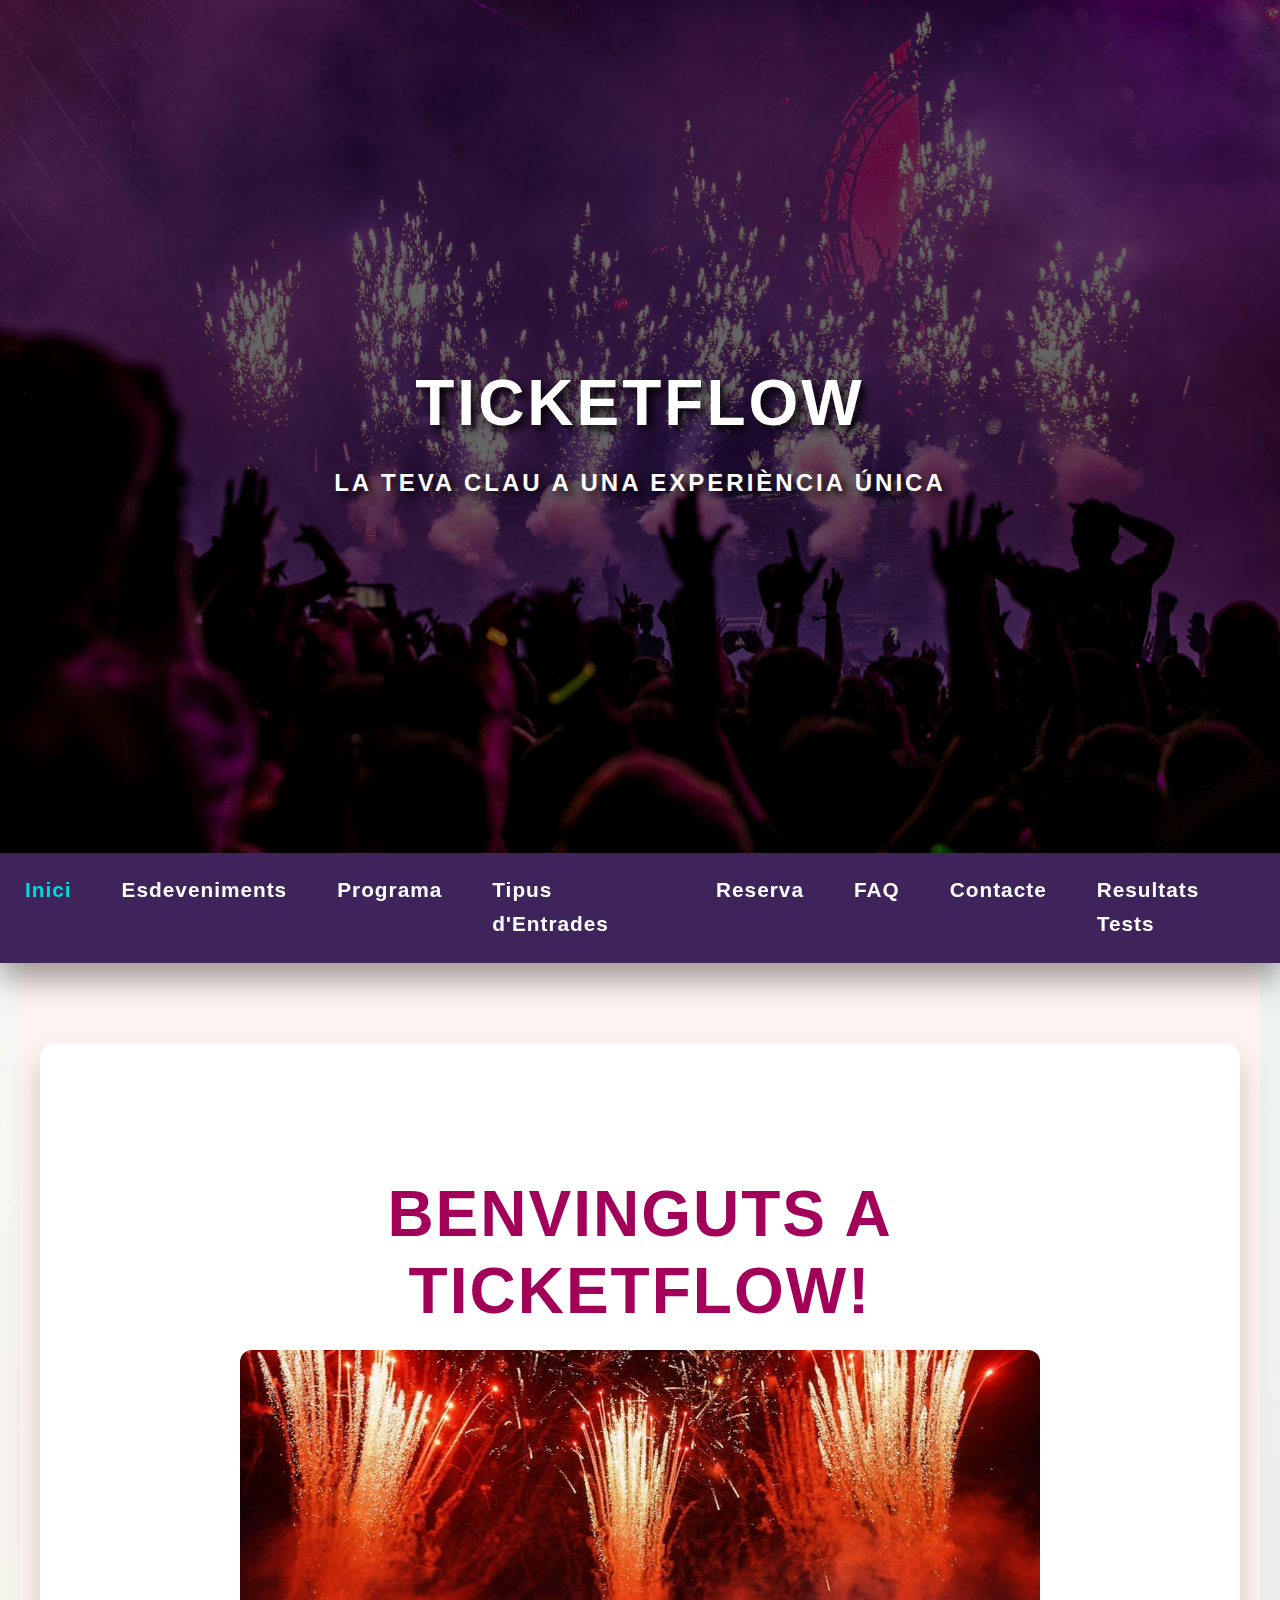
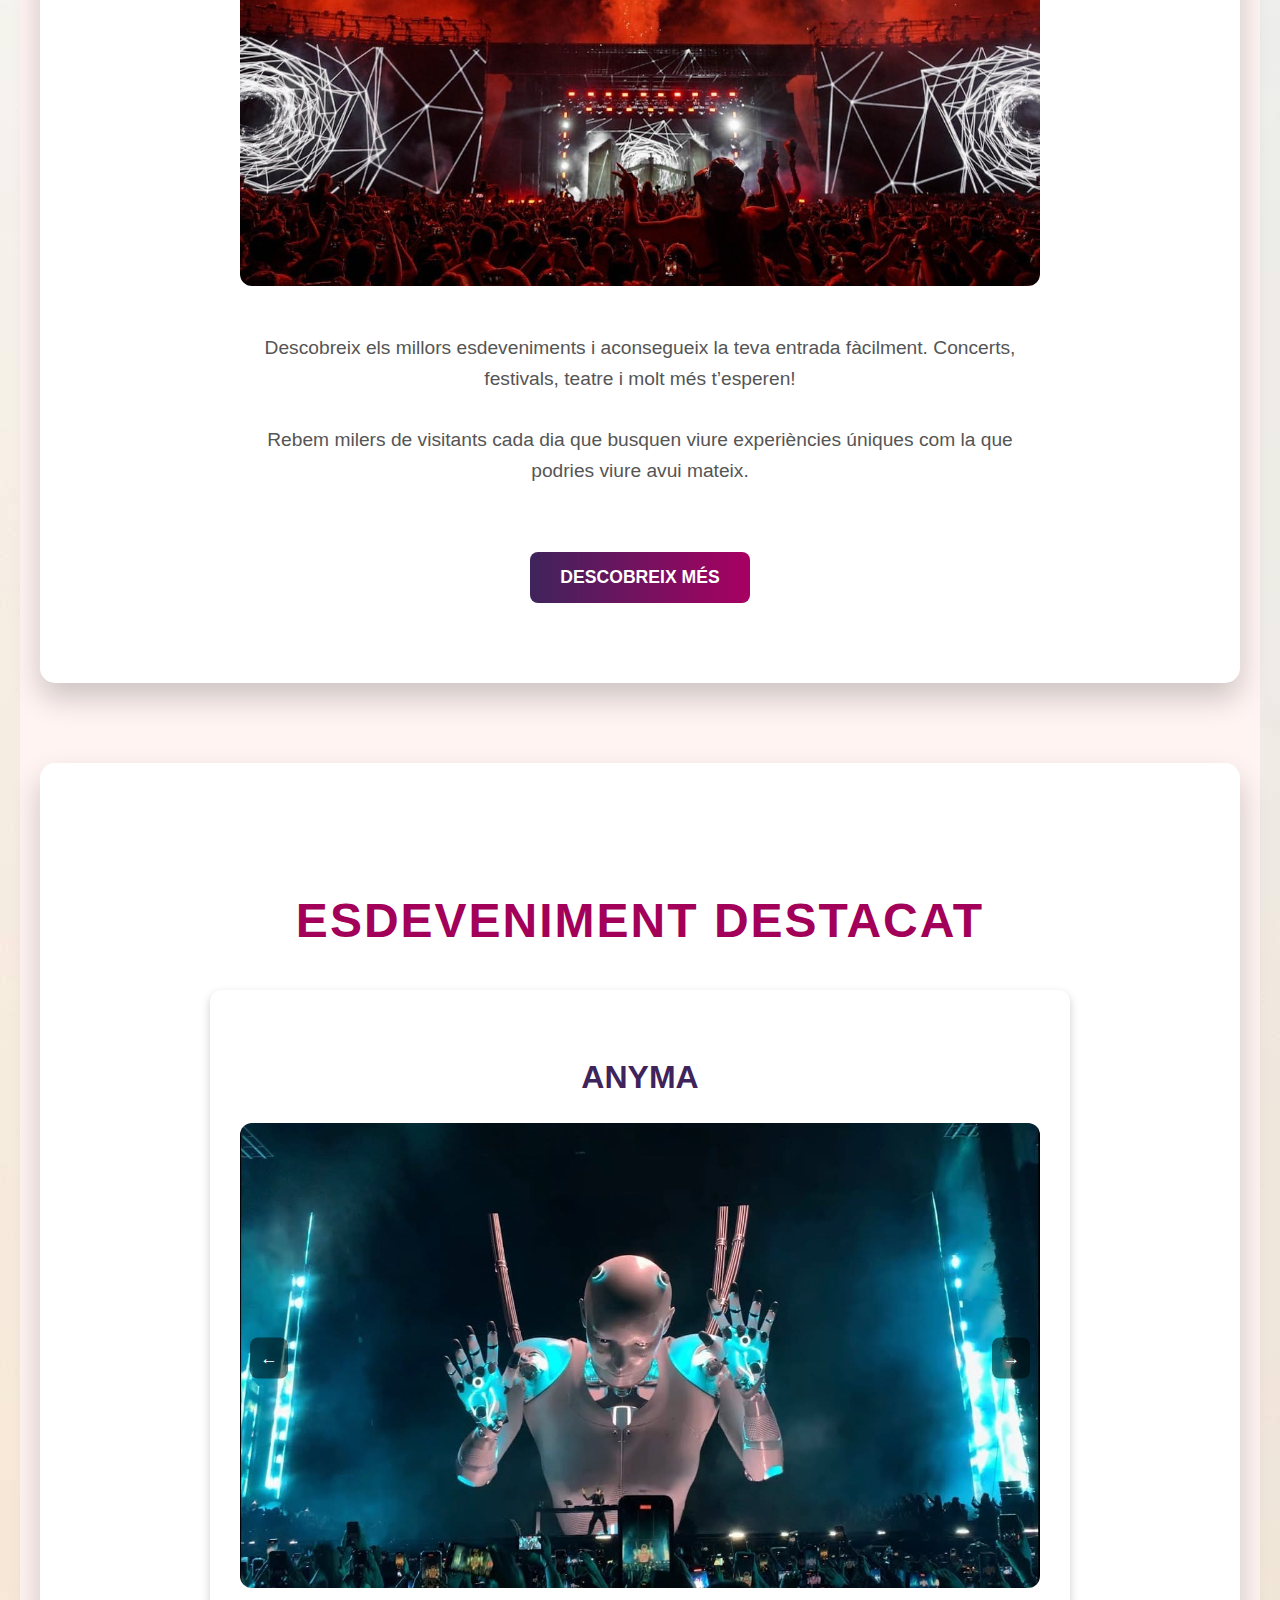
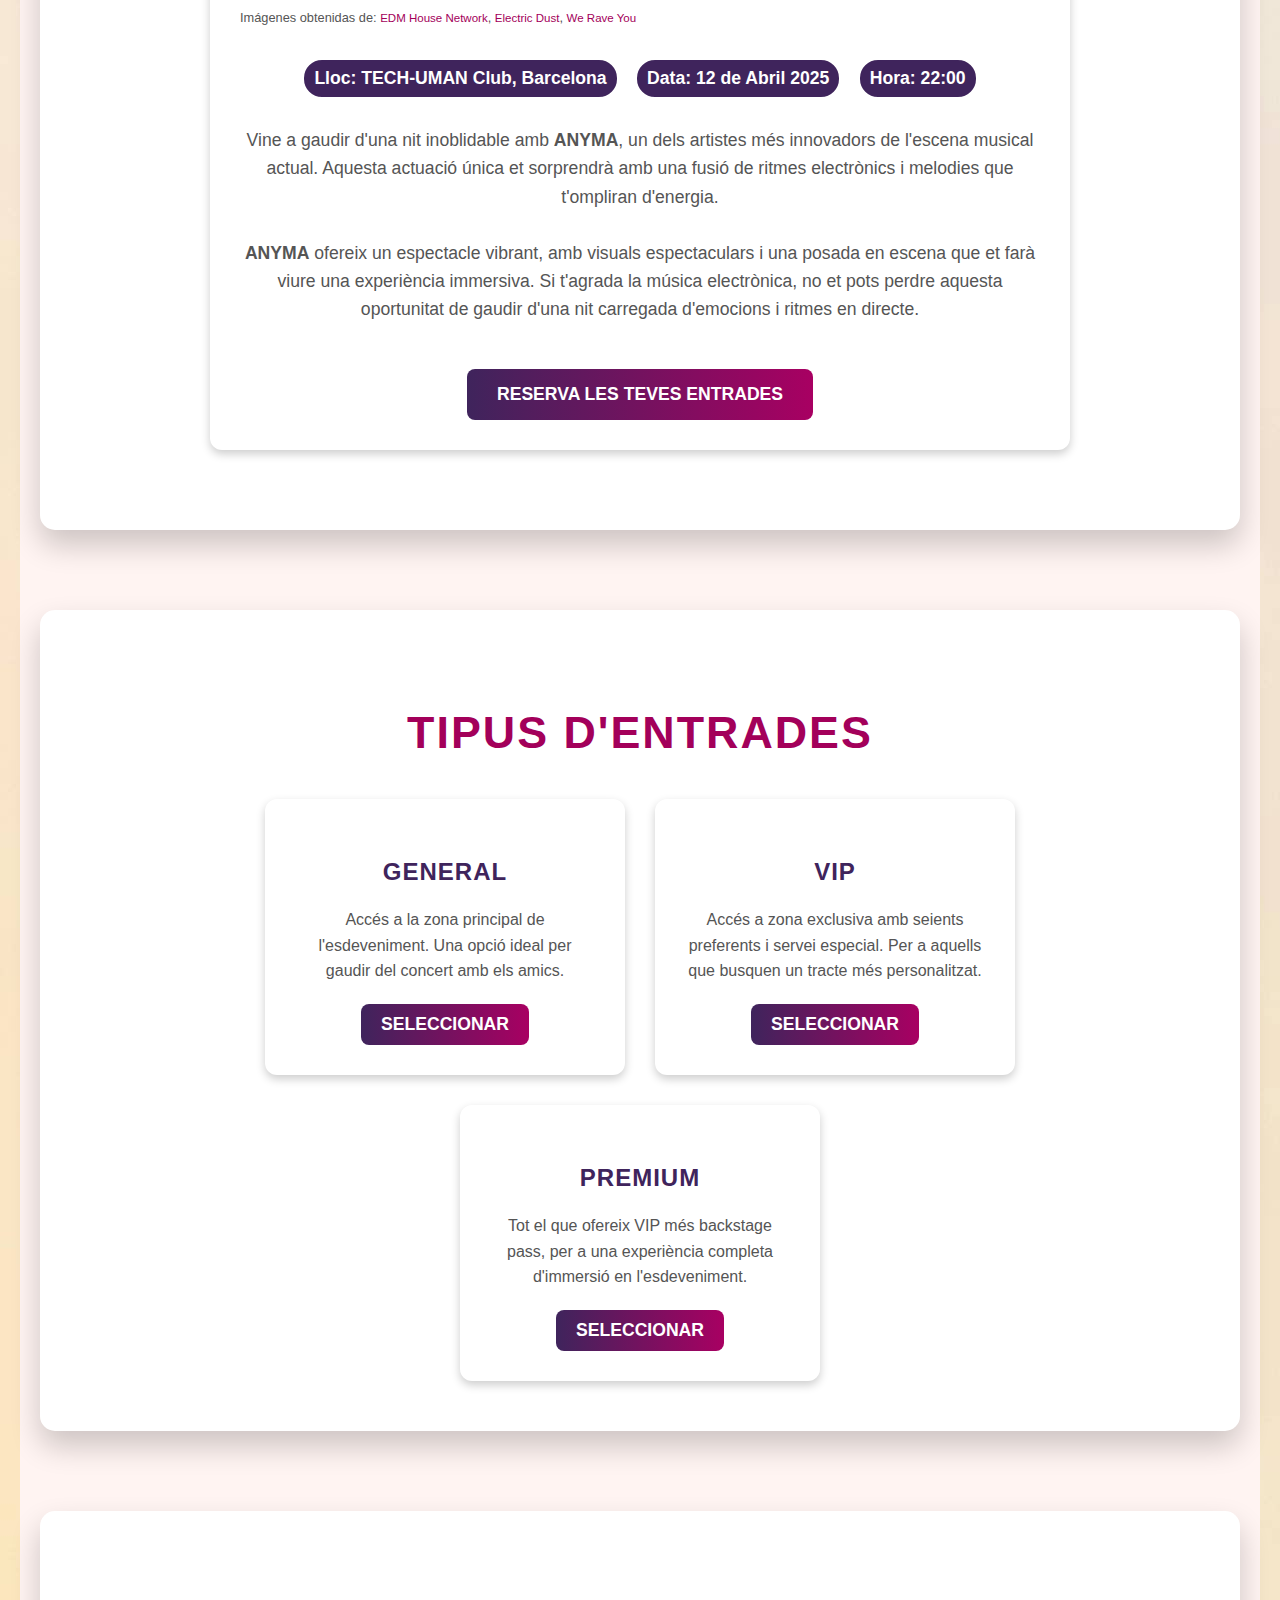
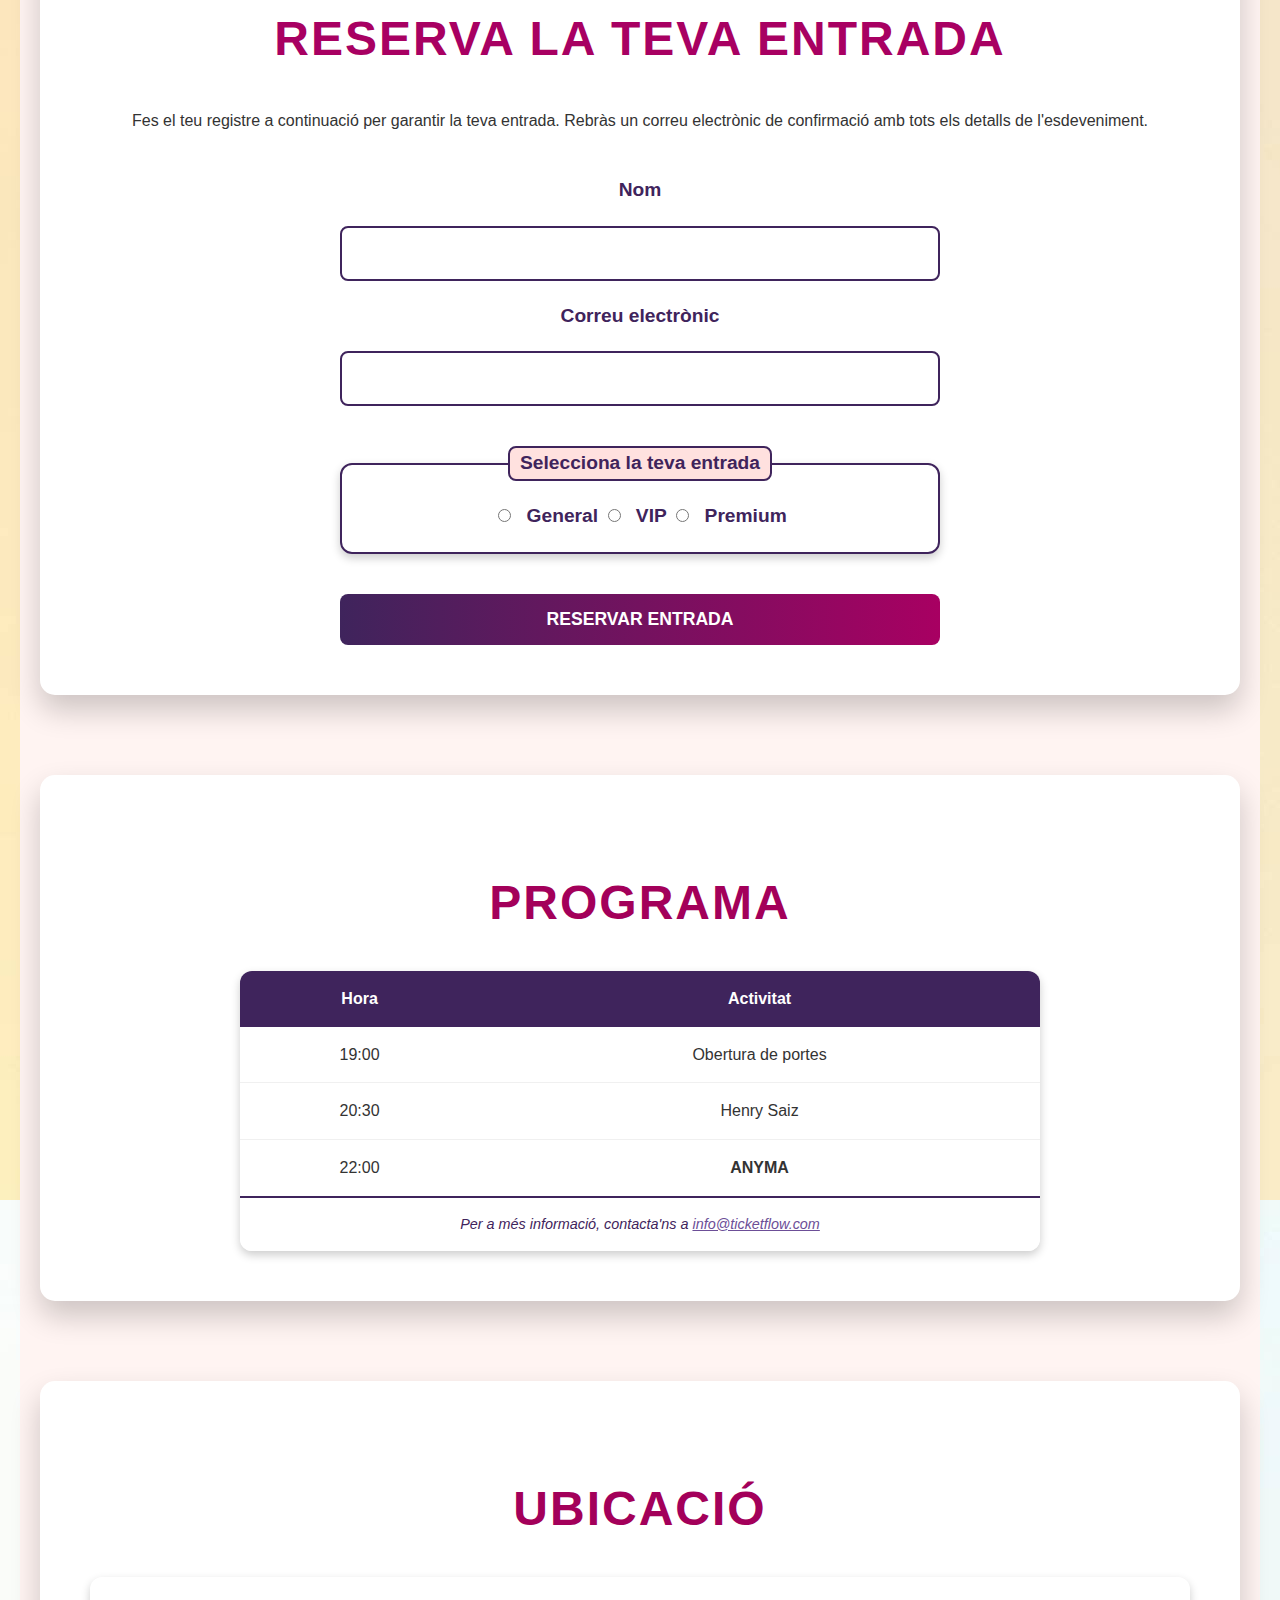
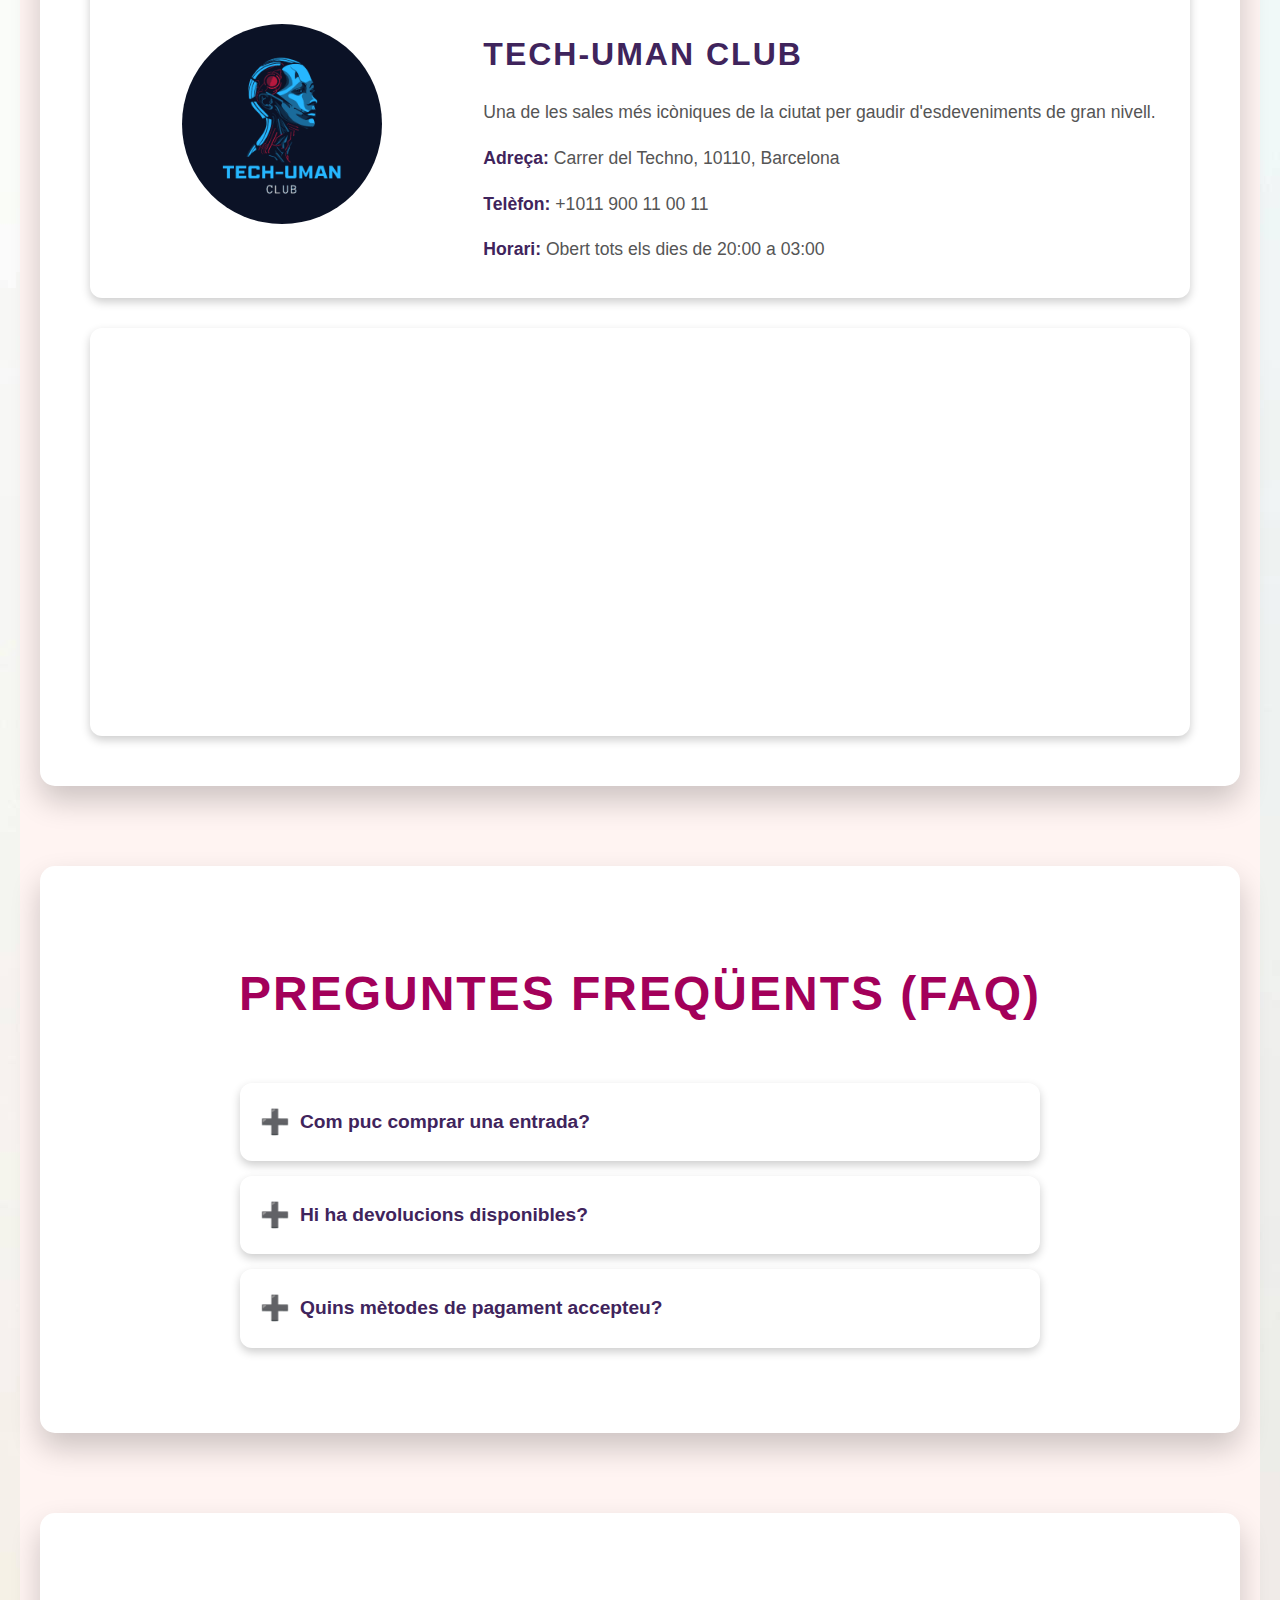
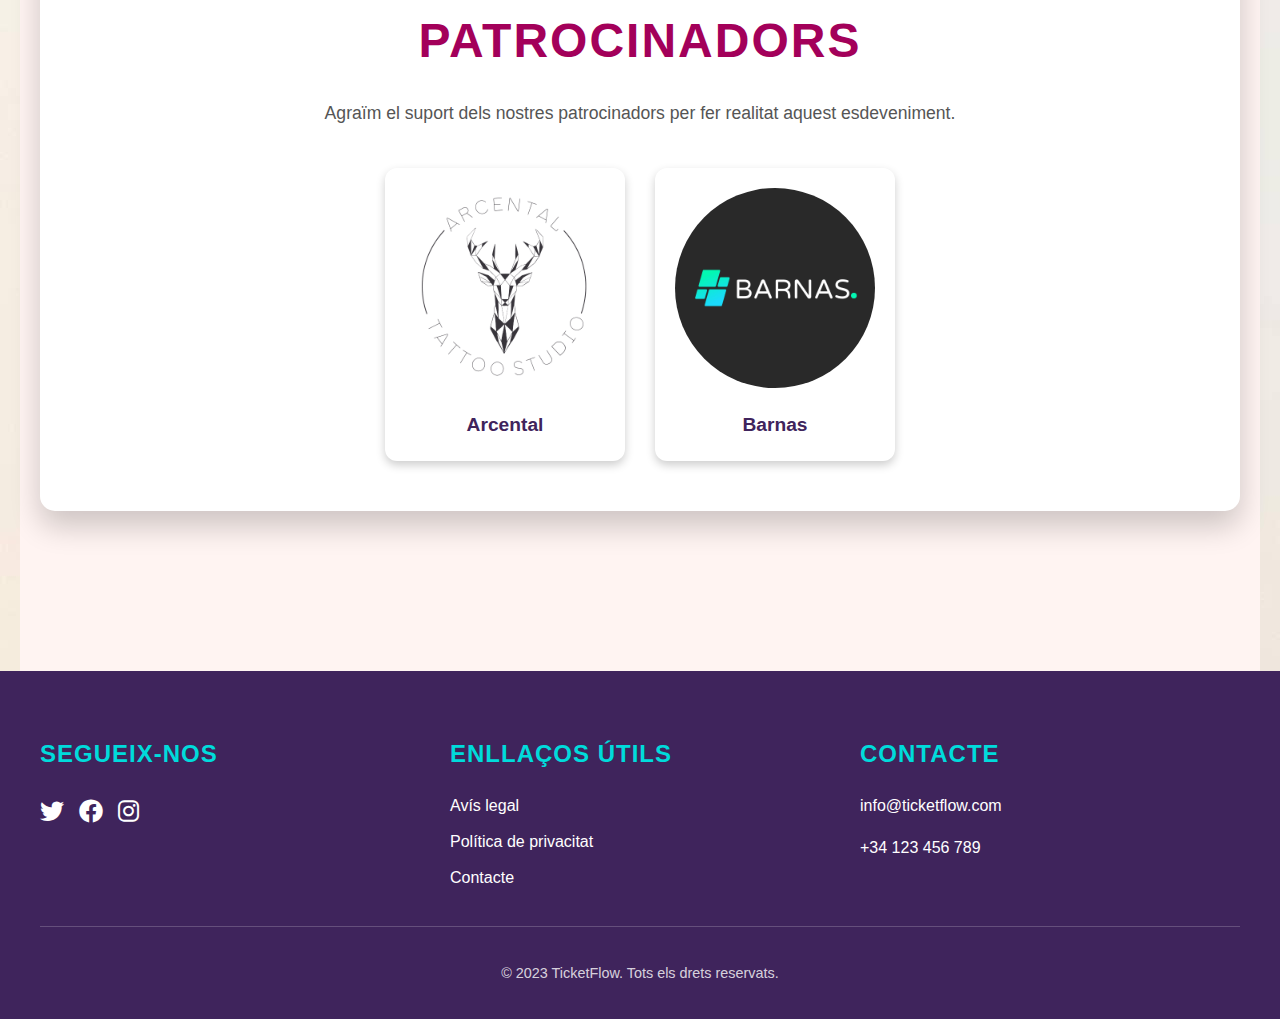
==== index.html @ 5e3903a2 "Add files via upload" ====
<!DOCTYPE html>
<html lang="ca">

<head>
    <meta charset="UTF-8">
    <meta name="viewport" content="width=device-width, initial-scale=1.0">
    <meta name="description"
        content="Compra les teves entrades per als millors esdeveniments de Barcelona. Concerts, festivals, teatre i més. Gaudeix d'una experiència única.">
    <meta name="author" content="Esdeveniments Únics">
    <meta name="robots" content="index, follow">
    <title>TicketFlow - Venda d'Entrades</title>
    <link rel="stylesheet" href="styles.css">
    <link rel="stylesheet" href="https://cdnjs.cloudflare.com/ajax/libs/font-awesome/6.0.0-beta3/css/all.min.css">
</head>

<body>
    <!-- Cabecera de la página -->
    <header role="banner">
        <div class="banner">
            <img class="banner-img" src="pexels-wendywei-1190298.jpg" alt="Banner de TicketFlow">
            <div class="banner-text">
                <h1>TicketFlow</h1>
                <p>La teva clau a una experiència única</p>
            </div>
        </div>
    </header>

    <!-- Menú de navegación -->
    <nav role="navigation">
        <ul>
            
            <li><a href="index.html" aria-current="page" tabindex="1">Inici</a></li>
            <li><a href="eventos.html" tabindex="2">Esdeveniments</a></li>
            <li><a href="#programa" tabindex="3">Programa</a></li>
            <li><a href="#entrades" tabindex="4">Tipus d'Entrades</a></li>
            <li><a href="#inscripcio" tabindex="5">Reserva</a></li>
            <li><a href="#faq" tabindex="6">FAQ</a></li>
            <li><a href="#footer" tabindex="7">Contacte</a></li>
            <li><a href="resultados.html" tabindex="8">Resultats Tests</a></li>
        </ul>
    </nav>

    <!-- Contenido principal -->
    <main role="main">

        <!-- Sección Inicio -->
        <section id="inici" aria-labelledby="inici-heading">
            <div class="inici-container">
                <h2 id="inici-heading">Benvinguts a TicketFlow!</h2>
                <img src="Foto_1.jpeg" alt="Logo TicketFlow" class="logo-inici">
                <p class="inici-descripcio">Descobreix els millors esdeveniments i aconsegueix la teva
                    entrada
                    fàcilment. Concerts, festivals, teatre i molt més t’esperen!<br><br>
                    Rebem milers de visitants cada dia que busquen viure experiències úniques
                    com la que podries viure avui mateix.</p><br>
                <button href="#eventos" class="btn-submit" tabindex="8">Descobreix més</button>
            </div>
        </section>

        <!-- Evento destacado -->
        <section id="eventos" aria-labelledby="eventos-heading">
            <h2 id="eventos-heading">Esdeveniment Destacat</h2>
            <article class="evento-card" role="article">
                <h3>ANYMA</h3>
                <div class="carousel" role="group" aria-label="Carrusel d'imatges">
                    <img src="anyma.jpg" alt="ANYMA en concert" class="img-principal">
                    <img src="STILL_16X9-scaled.jpg" alt="ANYMA en concert 2" class="img-secundaria">
                    <img src="Tale-Of-Us-Afterlife-at-Hi-Ibiza-04.jpg" alt="ANYMA en concert 3" class="img-secundaria">

                    <!-- Botones para el carrusel -->
                    <button class="carousel-button prev" tabindex="9" aria-label="Imatge anterior">←</button>
                    <button class="carousel-button next" tabindex="10" aria-label="Imatge següent">→</button>
                </div>

                <!-- Créditos de las imágenes -->
                <div class="imagen-creditos">
                    <p>Imágenes obtenidas de:
                        <a href="https://edmhousenetwork.com/afterlife-and-anyma-present-the-end-of-genesys-live-at-sphere-las-vegas-first-edm-act-at-sphere/"
                            target="_blank" rel="noopener noreferrer" tabindex="11">EDM House Network</a>,
                        <a href="https://www.electricdust.net/fue-anunciado-el-lineup-completo-de-anyma-the-end-of-genesys/"
                            target="_blank" rel="noopener noreferrer" tabindex="12">Electric Dust</a>,
                        <a href="https://weraveyou.com/2024/03/afterlife-miami-music-week-lineup/" target="_blank"
                            rel="noopener noreferrer" tabindex="13">We Rave You</a>
                    </p>
                </div>

                <!-- Información del evento -->
                <div class="etiquetes">
                    <p><span>Lloc:</span> TECH-UMAN Club, Barcelona</p>
                    <p><span>Data:</span> 12 de Abril 2025</p>
                    <p><span>Hora:</span> 22:00</p>
                </div>
                <p class="descripcion">Vine a gaudir d'una nit inoblidable amb <b>ANYMA</b>, un dels
                    artistes més
                    innovadors de l'escena musical actual. Aquesta actuació única et sorprendrà amb una fusió de ritmes
                    electrònics i
                    melodies que t'ompliran d'energia.
                    <br><br>
                    <b>ANYMA</b> ofereix un espectacle vibrant, amb visuals espectaculars i una posada en escena que et
                    farà viure una
                    experiència immersiva. Si t'agrada la música electrònica, no et pots perdre aquesta oportunitat de
                    gaudir d'una
                    nit carregada d'emocions i ritmes en directe.
                </p>
                <br>
                <button type="submit" class="btn-submit" tabindex="14">Reserva les teves entrades</button>
            </article>
        </section>

        <!-- Tipos de entradas -->
        <section id="entrades" aria-labelledby="entrades-heading">
            <h2 id="entrades-heading">Tipus d'Entrades</h2>
            <div class="entrades-container">
                <div class="entrada-card" role="region" aria-labelledby="entrada-general">
                    <h3 id="entrada-general">General</h3>
                    <p>Accés a la zona principal de l'esdeveniment. Una opció ideal per gaudir del concert
                        amb els
                        amics.</p>
                    <button class="btn-submit" tabindex="15">Seleccionar</button>
                </div>
                <div class="entrada-card" role="region" aria-labelledby="entrada-vip">
                    <h3 id="entrada-vip">VIP</h3>
                    <p>Accés a zona exclusiva amb seients preferents i servei especial. Per a aquells que
                        busquen un
                        tracte més personalitzat.</p>
                    <button class="btn-submit" tabindex="16">Seleccionar</button>
                </div>
                <div class="entrada-card" role="region" aria-labelledby="entrada-premium">
                    <h3 id="entrada-premium">Premium</h3>
                    <p>Tot el que ofereix VIP més backstage pass, per a una experiència completa
                        d'immersió en
                        l'esdeveniment.</p>
                    <button class="btn-submit" tabindex="17">Seleccionar</button>
                </div>
            </div>
        </section>

        <!-- Formulario de inscripción -->
        <section id="inscripcio" aria-labelledby="inscripcio-heading">
            <h2 id="inscripcio-heading">Reserva la teva entrada</h2>
            <p>Fes el teu registre a continuació per garantir la teva entrada. Rebràs un correu electrònic
                de
                confirmació amb tots els detalls de l'esdeveniment.</p><br>
            <form action="#" method="post" role="form">
                <label for="nom">Nom</label>
                <input type="text" id="nom" name="nom" required tabindex="18" aria-required="true">

                <label for="email">Correu electrònic</label>
                <input type="email" id="email" name="email" required tabindex="19" aria-required="true">

                <fieldset>
                    <legend>Selecciona la teva entrada</legend>
                    <label><input type="radio" name="entrada" value="general" tabindex="20">
                        General</label>
                    <label><input type="radio" name="entrada" value="vip" tabindex="21"> VIP</label>
                    <label><input type="radio" name="entrada" value="premium" tabindex="22">
                        Premium</label>
                </fieldset>

                <button type="submit" class="btn-submit" tabindex="23">Reservar Entrada</button>
            </form>
        </section>

        <!-- Programa del evento -->
        <section id="programa" aria-labelledby="programa-heading">
            <h2 id="programa-heading">Programa</h2>
            <table role="table">
                <thead>
                    <tr>
                        <th>Hora</th>
                        <th>Activitat</th>
                    </tr>
                </thead>
                <tbody>
                    <tr>
                        <td>19:00</td>
                        <td>Obertura de portes</td>
                    </tr>
                    <tr>
                        <td>20:30</td>
                        <td>Henry Saiz</td>
                    </tr>
                    <tr>
                        <td>22:00</td>
                        <td><b>ANYMA</b></td>
                    </tr>
                </tbody>
                <tfoot>
                    <tr>
                        <td colspan="2" style="text-align: center; font-style: italic;">
                            Per a més informació, contacta'ns a
                            <a href="mailto:info@ticketflow.com" style="color: #6c4e97; text-decoration: underline;"
                                tabindex="24">
                                info@ticketflow.com
                            </a>
                        </td>
                    </tr>
                </tfoot>
            </table>
        </section>

        <!-- Ubicación del evento -->
        <section id="ubicacio" aria-labelledby="ubicacio-heading">
            <h2 id="ubicacio-heading">Ubicació</h2>
            <div class="ubicacio-container">
                <div class="logo-container">
                    <img src="Logo_Tech-uman_Club.png" alt="Logo TECH-UMAN Club" class="logo-techuman">
                </div>
                <div class="info-container">
                    <h3 class="nombre-sitio">TECH-UMAN Club</h3>
                    <p>Una de les sales més icòniques de la ciutat per gaudir d'esdeveniments de gran
                        nivell.</p>
                    <p><strong>Adreça:</strong> Carrer del Techno, 10110, Barcelona
                    </p>
                    <p><strong>Telèfon:</strong> +1011 900 11 00 11</p>
                    <p><strong>Horari:</strong> Obert tots els dies de 20:00 a 03:00</p>
                </div>
            </div>
            <div class="mapa-container">
                <iframe
                    src="https://www.google.com/maps/embed?pb=!1m18!1m12!1m3!1d2993.365340816198!2d2.190228197533961!3d41.39761453849432!2m3!1f0!2f0!3f0!3m2!1i1024!2i768!4f13.1!3m3!1m2!1s0x12a4a3f7d8c8b5b5%3A0x9b8c5b5b5b5b5b5b5!2sPla%C3%A7a%20de%20Catalunya!5e0!3m2!1ses!2ses!4v1633020000000!5m2!1ses!2ses"
                    width="100%" height="400" style="border:0;" allowfullscreen="" loading="lazy"
                    aria-label="Mapa de ubicació del TECH-UMAN Club" tabindex="25">
                </iframe>
            </div>
        </section>

        <!-- Preguntas frecuentes -->
        <section id="faq" aria-labelledby="faq-heading">
            <h2 id="faq-heading">Preguntes Freqüents (FAQ)</h2>
            <div class="faq-container">
                <details class="faq-item">
                    <summary class="faq-question" tabindex="26">
                        <span class="faq-icon">➕</span>
                        Com puc comprar una entrada?
                    </summary>
                    <div class="faq-answer">
                        <p>Pots reservar-la a través del nostre formulari d'inscripció i rebràs un correu
                            de confirmació
                            amb tots els detalls per accedir a l'esdeveniment.</p>
                    </div>
                </details>


                <details class="faq-item">
                    <summary class="faq-question" tabindex="27">
                        <span class="faq-icon">➕</span>
                        Hi ha devolucions disponibles?
                    </summary>
                    <div class="faq-answer">
                        <p>No s'accepten devolucions, però pots transferir la teva entrada a una altra
                            persona. Si tens
                            cap dubte, contacta'ns.</p>
                    </div>
                </details>


                <details class="faq-item">
                    <summary class="faq-question" tabindex="28">
                        <span class="faq-icon">➕</span>
                        Quins mètodes de pagament accepteu?
                    </summary>
                    <div class="faq-answer">
                        <p>Acceptem targetes de crèdit/dèbit, PayPal i altres mètodes segurs per garantir
                            una compra
                            fàcil i ràpida.</p>
                    </div>
                </details>
            </div>
        </section>

        <!-- Patrocinadores -->
        <section id="patrocinadors" aria-labelledby="patrocinadors-heading">
            <h2 id="patrocinadors-heading">Patrocinadors</h2>
            <p class="descripcio-patrocinadors">Agraïm el suport dels nostres patrocinadors per fer
                realitat aquest
                esdeveniment.</p>
            <div class="patrocinadors-container">
                <div class="patrocinador-card" role="region" aria-labelledby="patrocinador-arcental">
                    <img src="Logo_Alcental.png" alt="Logo Arcental" class="logo-patrocinador">
                    <p class="nom-patrocinador" id="patrocinador-arcental">Arcental</p>
                </div>
                <div class="patrocinador-card" role="region" aria-labelledby="patrocinador-barnas">
                    <img src="Logo_Barnas.png" alt="Logo Barnas" class="logo-patrocinador">
                    <p class="nom-patrocinador" id="patrocinador-barnas">Barnas</p>
                </div>
            </div>
        </section>
    </main>

    <!-- Pie de página -->
    <footer id="footer" role="contentinfo">
        <div class="footer-container">
            <div class="footer-section">
                <h3>Segueix-nos</h3>
                <ul class="social-links">
                    <li><a href="#" target="_blank" aria-label="Segueix-nos a Twitter" tabindex="29"><i
                                class="fab fa-twitter"></i></a></li>
                    <li><a href="#" target="_blank" aria-label="Segueix-nos a Facebook" tabindex="30"><i
                                class="fab fa-facebook"></i></a></li>
                    <li><a href="#" target="_blank" aria-label="Segueix-nos a Instagram" tabindex="31"><i
                                class="fab fa-instagram"></i></a></li>
                </ul>
            </div>
            <div class="footer-section">
                <h3>Enllaços útils</h3>
                <ul class="useful-links">
                    <li><a href="#avís-legal" tabindex="32">Avís legal</a></li>
                    <li><a href="#politica-privacitat" tabindex="33">Política de privacitat</a></li>
                    <li><a href="#contacte" tabindex="34">Contacte</a></li>
                </ul>
            </div>
            <div class="footer-section">
                <h3>Contacte</h3>
                <a href="mailto:info@ticketflow.com" tabindex="34">info@ticketflow.com</a>
                <p>+34 123 456 789</p>
            </div>
        </div>
        <div class="footer-bottom">
            <p>&copy; 2023 TicketFlow. Tots els drets reservats.</p>
        </div>
    </footer>
    <script src="script.js"></script>
</body>

</html>
---- styles.css ----
/* Estilos generales */
body {
    font-family: 'Poppins', sans-serif;
    background-color: #f4f4f4;
    background-image: url('pexels-codioful-7135054.jpg');
    color: #333;
    margin: 0;
    padding: 0;
    line-height: 1.6;
}



/* Header */
header {
    background: #ffffff;
    color: #222;
    text-align: center;
    text-transform: uppercase;
    font-weight: 700;
    font-size: 3rem;
    letter-spacing: 3px;
    width: 100%;
    margin: 0;
    padding: 0;
}



/* Menú de navegación */
nav {
    background-color: #3F245C;
    padding: 20px 0;
    position: sticky;
    top: 0;
    width: 100%;
    z-index: 1000;
    border-bottom: 3px solid rgba(63, 36, 92, 1);
    box-shadow: 0 15px 30px rgba(0, 0, 0, 0.4);
}


nav ul {
    list-style: none;
    display: flex;
    justify-content: center;
    padding: 0;
    margin: 0;
}


nav ul li {
    margin: 0 25px;
}

nav ul li a {
    color: #FFFFFF;
    text-decoration: none;
    font-size: 1.3rem;
    font-weight: 600;
    letter-spacing: 1px;
    transition: color 0.3s ease, transform 0.3s ease;
}

nav ul li a:hover {
    color: #E9D941;
    transform: scale(1.1);
}

/* Muestro la página activa con css + ARIA current */
nav a[aria-current="page"] {
    color: #00DBDB;
}



/* Contenido principal */
main {
    padding: 80px 20px;
    max-width: 1200px;
    margin: 0 auto;
    background-color: #f9f5ff;
    background-color: #fff4f2;
}

section {
    margin-bottom: 80px;
    padding: 50px;
    background: #fff;
    border-radius: 15px;
    box-shadow: 0 15px 30px rgba(0, 0, 0, 0.2);
    text-align: center;
}

section h2 {
    font-size: 3rem;
    color: #A80062;
    margin-bottom: 30px;
    font-weight: 700;
    text-transform: uppercase;
    letter-spacing: 2px;
}



/* Secciones adicionales */
#eventos, #entrades, #faq, #contacte {
    margin-bottom: 80px;
    padding: 50px;
    background: #fff;
    border-radius: 15px;
    box-shadow: 0 15px 30px rgba(0, 0, 0, 0.2);
    text-align: center;
}

#eventos h2, #entrades h2, #faq h2, #contacte h2 {
    font-size: 2.8rem;
    color: #A3005A;
    margin-bottom: 30px;
    font-weight: 700;
    text-transform: uppercase;
    letter-spacing: 2px;
}



/* Imágenes */
img {
    max-width: 100%;
    height: auto;
    border-radius: 12px;
    margin-bottom: 20px;

}





/* Contenedor de imagen y botón */
.imagen-contenedor {
    display: flex;
    flex-direction: column;
    align-items: center;
    gap: 20px;
    margin-top: 20px;
}



/* Botón */
.btn-submit {
    background: linear-gradient(90deg, #3F245C, #A80062);
    color: #fff;
    font-weight: 700;
    text-transform: uppercase;
    padding: 15px 30px;
    border: none;
    border-radius: 8px;
    cursor: pointer;
    transition: background-color 0.3s ease, transform 0.3s ease;
}

.btn-submit:hover {
    background: linear-gradient(90deg, #A80062, #3F245C);
    transform: scale(1.05);
}



/* Formulario */
form {
    display: flex;
    flex-direction: column;
    gap: 20px;
    max-width: 600px;
    margin: 0 auto;
}

label {
    font-size: 1.2rem;
    color: #3F245C;
    font-weight: 600;
}

input, button {
    padding: 15px;
    /* border: none; */
    border-radius: 8px;
    font-size: 1.1rem;
    transition: all 0.3s ease;
}

input {
    background-color: #fff;
    color: #333;
    border: 2px solid #3F245C;
}

input:focus {
    border-color: #A80062;
    outline: none;
}



/* Estilos para el banner */
.banner {
    position: relative;
    width: 100%;
    min-height: 400px;
    overflow: hidden;
    text-align: center;
}

.banner img {
    width: 100%;
    height: 100%;
    object-fit: cover;
    border-radius: 0;
    margin-bottom: 0;
    display: block;
}


/* Overlay semitransparente */
.banner::before {
    content: "";
    position: absolute;
    top: 0;
    left: 0;
    width: 100%;
    height: 100%;
    background: rgba(0, 0, 0, 0.6);
    z-index: 1;
}



.banner-text {
    position: absolute;
    top: 50%;
    left: 50%;
    transform: translate(-50%, -50%);
    color: #fff;
    text-shadow: 2px 2px 5px rgba(0, 0, 0, 0.5);
    width: 100%;
    z-index: 2;
}

.banner-text h1 {
    font-size: 4rem;
    margin: 0;
    text-transform: uppercase;
    letter-spacing: 3px;
    text-shadow: 5px 5px 8px rgba(0, 0, 0, 0.9);
}

.banner-text p {
    font-size: 1.5rem;
    margin: 10px 0 0;
    text-shadow: 5px 5px 8px rgba(0, 0, 0, 0.9);
}



/* Estilos para fieldset */
fieldset {
    border: 2px solid #3F245C;
    border-radius: 12px;
    padding: 20px;
    margin: 20px 0;
    
    box-shadow: 0 4px 10px rgba(0, 0, 0, 0.2);
}


/* Estilos para la leyenda (legend) */
legend {
    font-size: 1.2rem;
    color: #3F245C;
    font-weight: 600;
    padding: 0 10px;
    background-color: #fff;
    background-color: #ffe1df;
    border: 2px solid #3F245C;
    border-radius: 8px;
}

/* Alinear los radio buttons verticalmente con flexbox */
fieldset div {
    display: flex;
    flex-direction: column;
    gap: 10px;
}


/* Estilos para los inputs de tipo radio */
fieldset input[type="radio"] {
    margin-right: 10px;
    accent-color: #ff2b95;
}




/* Estilos para la tabla */
table {
    width: 100%;
    max-width: 800px;
    margin: 0 auto;
    border-collapse: collapse;
    background-color: #fff;
    border-radius: 12px;
    overflow: hidden;
    box-shadow: 0 4px 10px rgba(0, 0, 0, 0.2);
}

th {
    background-color: #3F245C;
    color: #fff;
    font-weight: 600;
    padding: 15px;
    text-align: center;
}

td {
    padding: 15px;
    border-bottom: 1px solid #f0f0f0;
    color: #333;
    text-align: center;
}

tr:last-child td {
    border-bottom: none;
}

tr:hover {
    background-color: #ffb8b1;
    transition: background-color 0.3s ease;
}

tfoot td {
    background-color: #ffffff;
    color: #3F245C;
    font-size: 0.9rem;
    padding: 15px;
    text-align: center;
    font-style: italic;
    border-top: 2px solid #3F245C;
}


/* Estilos para el programa */
#programa {
    padding: 50px;
    background: #fff;
    border-radius: 15px;
    box-shadow: 0 15px 30px rgba(0, 0, 0, 0.2);
    text-align: center;
}

#programa h2 {
    font-size: 3rem;
    color: #A3005A;
    margin-bottom: 30px;
    font-weight: 700;
    text-transform: uppercase;
    letter-spacing: 2px;
}


/* Estilos para los tipos de entradas */
.entrades-container {
    display: flex;
    flex-wrap: wrap;
    justify-content: center;
    gap: 30px;
    margin-top: 30px;
}

.entrada-card {
    background-color: #fff;
    border-radius: 12px;
    box-shadow: 0 4px 10px rgba(0, 0, 0, 0.2);
    padding: 30px;
    max-width: 300px;
    text-align: center;
    transition: transform 0.3s ease, box-shadow 0.3s ease;
}

.entrada-card:hover {
    background-color: #ffb8b1;
    transform: translateY(-10px);
    box-shadow: 0 8px 20px rgba(0, 0, 0, 0.2);
}

.entrada-card h3 {
    font-size: 1.5rem;
    color: #3F245C;
    margin-bottom: 15px;
    text-transform: uppercase;
    letter-spacing: 1px;
}

.entrada-card p {
    font-size: 1rem;
    color: #555;
    line-height: 1.6;
    margin-bottom: 20px;
}

.entrada-card .btn-submit {
    background: linear-gradient(90deg, #3F245C, #A80062);
    color: #fff;
    font-weight: 700;
    text-transform: uppercase;
    padding: 10px 20px;
    border: none;
    border-radius: 8px;
    cursor: pointer;
    transition: background-color 0.3s ease, transform 0.3s ease;
}

.entrada-card .btn-submit:hover {
    background: linear-gradient(90deg, #A80062, #3F245C);
    transform: scale(1.05);
}


/* Estilos para las FAQ */
.faq-container {
    max-width: 800px;
    margin: 0 auto;
    padding: 20px;
}

.faq-item {
    background-color: #fff;
    border-radius: 12px;
    box-shadow: 0 4px 10px rgba(0, 0, 0, 0.2);
    margin-bottom: 15px;
    transition: box-shadow 0.3s ease;
}

.faq-item:hover {
    box-shadow: 0 8px 20px rgba(0, 0, 0, 0.25);
}

.faq-question {
    padding: 20px;
    font-size: 1.2rem;
    font-weight: 600;
    color: #3F245C;
    cursor: pointer;
    display: flex;
    align-items: center;
    gap: 10px;
}


.faq-question::marker {
    display: none;
}


.faq-icon {
    font-size: 1.5rem;
    transition: transform 0.3s ease;
}


.faq-item[open] .faq-icon {
    transform: rotate(45deg);
}

.faq-answer {
    padding: 0 20px 20px 20px;
    font-size: 1rem;
    color: #555;
    line-height: 1.6;
}

#faq h2 {
    font-size: 3rem;
    color: #A3005A;
    margin-bottom: 30px;
    font-weight: 700;
    text-transform: uppercase;
    letter-spacing: 2px;
    text-align: center;
}

/* Estilos para la ubicaciòn */
.nombre-sitio {
    font-size: 2rem;
    color: #3F245C;
    font-weight: 700;
    margin-bottom: 15px;
    text-transform: uppercase;
    letter-spacing: 2px;
    text-align: left;
}

.ubicacio-container {
    display: flex;
    align-items: center;
    gap: 30px;
    max-width: 1200px;
    margin: 0 auto;
    padding: 20px;
    background-color: #fff;
    border-radius: 12px;
    box-shadow: 0 4px 10px rgba(0, 0, 0, 0.2);
    margin-bottom: 30px;
}

.logo-container {
    flex: 1;
    text-align: center;
    
}

.logo-techuman {
    max-width: 200px;
    height: auto;
    border-radius: 100px;
}

.logo-container img:hover{
    transform: none;
}



.info-container {
    flex: 2;
    text-align: left;
}

.info-container p {
    font-size: 1.1rem;
    color: #555;
    line-height: 1.6;
    margin-bottom: 15px;
    text-align: left;
}

.info-container strong {
    color: #3F245C;
}

.mapa-container {
    border-radius: 12px;
    overflow: hidden;
    box-shadow: 0 4px 10px rgba(0, 0, 0, 0.2);
    max-width: 1200px;
    margin: 0 auto;
}

#ubicacio h2 {
    font-size: 3rem;
    color: #A3005A;
    margin-bottom: 30px;
    font-weight: 700;
    text-transform: uppercase;
    letter-spacing: 2px;
    text-align: center;
}


/* Estilos para los patrocinadores */
#patrocinadors {
    padding: 50px 20px;
    background-color: #fff;
    border-radius: 15px;
    box-shadow: 0 15px 30px rgba(0, 0, 0, 0.2);
    text-align: center;
    margin-bottom: 80px;
}

#patrocinadors h2 {
    font-size: 3rem;
    color: #A3005A;
    margin-bottom: 20px;
    font-weight: 700;
    text-transform: uppercase;
    letter-spacing: 2px;
}

.descripcio-patrocinadors {
    font-size: 1.1rem;
    color: #555;
    margin-bottom: 40px;
}

.patrocinadors-container {
    display: flex;
    flex-wrap: wrap;
    justify-content: center;
    gap: 30px;
}

.patrocinador-card {
    background-color: #ffffff;
    border-radius: 12px;
    box-shadow: 0 4px 10px rgba(0, 0, 0, 0.2);
    padding: 20px;
    text-align: center;
    transition: transform 0.3s ease, box-shadow 0.3s ease;
    max-width: 200px;
}

.patrocinador-card:hover {
    /* transform: translateY(-10px); */
    box-shadow: 0 8px 20px rgba(0, 0, 0, 0.25);
}

.patrocinador-card img {
    border-radius: 100px;
    transform: none;
}

.logo-patrocinador {
    max-width: 100%;
    height: auto;
    margin-bottom: 15px;
}

.nom-patrocinador {
    font-size: 1.2rem;
    color: #3F245C;
    font-weight: 600;
    margin: 0;
}


/* Estilos para el footer */
footer {
    background-color: #3F245C;
    color: #fff;
    padding: 40px 20px 20px 20px;
    font-family: 'Poppins', sans-serif;
}

.footer-container {
    display: flex;
    justify-content: space-between;
    flex-wrap: wrap;
    gap: 30px;
    max-width: 1200px;
    margin: 0 auto;
    padding-bottom: 20px;
    border-bottom: 1px solid rgba(255, 255, 255, 0.2);
}

.footer-section {
    flex: 1;
    min-width: 200px;
}

.footer-section h3 {
    font-size: 1.5rem;
    margin-bottom: 20px;
    text-transform: uppercase;
    letter-spacing: 1px;
}

.social-links {
    list-style: none;
    padding: 0;
    display: flex;
    gap: 15px;
}

.social-links a {
    color: #fff;
    font-size: 1.5rem;
    transition: color 0.3s ease, transform 0.3s ease;
}

.social-links a:hover {
    color: #E9D941;
    transform: scale(1.1);
}

.useful-links {
    list-style: none;
    padding: 0;
}

.useful-links li {
    margin-bottom: 10px;
}

.useful-links a {
    color: #fff;
    text-decoration: none;
    transition: color 0.3s ease;
}

.useful-links a:hover {
    color: #E9D941;
}

.footer-section p {
    margin-bottom: 10px;
}

.footer-section a {
    color: #fff;
    text-decoration: none;
    transition: color 0.3s ease;
}

.footer-section a:hover {
    color: #E9D941;
}

.footer-bottom {
    text-align: center;
    padding-top: 20px;
    font-size: 0.9rem;
    color: rgba(255, 255, 255, 0.8);
}

/* Estilos para el artículo inicial (inici) */
#inici {
    background-color: #ffffff;
    padding: 80px 20px;
    text-align: center;
}

.inici-container {
    max-width: 800px;
    margin: 0 auto;
}

#inici h2 {
    font-size: 4rem;
    color: #A3005A;
    margin-bottom: 20px;
    font-weight: 700;
    line-height: 1.2;
}

.inici-descripcio {
    font-size: 1.2rem;
    color: #555;
    line-height: 1.6;
    margin-bottom: 20px;
}

#inici .btn-submit {
    background: linear-gradient(90deg, #3F245C, #A80062);
    color: #fff;
    font-weight: 700;
    text-transform: uppercase;
    padding: 15px 30px;
    border: none;
    border-radius: 8px;
    cursor: pointer;
    transition: background-color 0.3s ease, transform 0.3s ease;
    margin-top: 20px;
    text-decoration: none;
}

#inici .btn-submit:hover {
    background: linear-gradient(90deg, #A80062, #3F245C);
    transform: scale(1.05);
}


/* Estilos para la sección de eventos */
#eventos {
    padding: 80px 20px;
    background-color: #ffffff;
    text-align: center;
}

#eventos h2 {
    font-size: 3rem;
    color: #A3005A;
    margin-bottom: 30px;
    font-weight: 700;
    text-transform: uppercase;
    letter-spacing: 2px;
}

.evento-card {
    background-color: #fff;
    border-radius: 12px;
    box-shadow: 0 4px 10px rgba(0, 0, 0, 0.2);
    padding: 30px;
    max-width: 800px;
    margin: 0 auto;
}

.img-evento {
    max-width: 100%;
    height: auto;
    border-radius: 12px;
    margin-bottom: 20px;
    transition: transform 0.3s ease, box-shadow 0.3s ease;
}

.img-evento:hover {
    transform: scale(1.05);
    box-shadow: 0 8px 20px rgba(0, 0, 0, 0.25);
}

.evento-card h3 {
    font-size: 2rem;
    color: #3F245C;
    margin-bottom: 20px;
    font-weight: 700;
}

.evento-card p {
    font-size: 1.1rem;
    color: #555;
    line-height: 1.6;
    margin-bottom: 20px;
}

.evento-card .btn-submit {
    background: linear-gradient(90deg, #3F245C, #A80062);
    color: #fff;
    font-weight: 700;
    text-transform: uppercase;
    padding: 15px 30px;
    border: none;
    border-radius: 8px;
    cursor: pointer;
    transition: background-color 0.3s ease, transform 0.3s ease;
}

.evento-card .btn-submit:hover {
    background: linear-gradient(90deg, #A80062, #3F245C);
    transform: scale(1.05);
}

h3 {
    font-size: 1.75rem;
    margin-bottom: 1rem;
    color: #00DBDB;
}

  /* Estilo para los derechos de autor */
  .imagen-creditos {
    color: #777;
    margin-top: 15px;
    text-align: left;
}

.imagen-creditos p {
    font-size: 0.8em;
}

.imagen-creditos a {
    font-size: 0.9em;
    color: #A3005A;
    text-decoration: none;
}

.imagen-creditos a:hover {
    text-decoration: underline;
}



/* Estilos para las etiquetas del evento */
.etiquetes p {
    font-size: 1.1em;
    margin: 10px 6px;
    padding: 4px 10px;
    border: 2px solid #fff;
    border-radius: 20px;
    display: inline-block;
    background-color: #3F245C;
    color: #fff;
    font-weight: bold;
    cursor: pointer;
    transition: all 0.3s ease;
}

.etiquetes p:hover {
    background-color: #A3005A;
    color: #fff;
}

.img-principal {
    width: 100%;
    max-width: 100%;
    height: auto;
    margin-bottom: 5px;
}



  

/* Estilo para el carrusel */
.carousel {
    display: flex;
    overflow: hidden;
    position: relative;
    width: 100%;
  }
  
  .carousel img {
    width: 100%;
    height: auto;
    transition: transform 0.5s ease;
  }
  

  /* Botones del slider */
  .carousel-button {
    position: absolute;
    top: 50%;
    transform: translateY(-50%);
    background-color: rgba(0, 0, 0, 0.5);
    color: white;
    border: none;
    padding: 10px;
    cursor: pointer;
    z-index: 1;
  }
  
  .carousel-button.prev {
    left: 10px;
  }
  
  .carousel-button.next {
    right: 10px;
  }
  



/* Estilos al prestionar el tabulador */
*:focus-visible {
    width: auto;
    outline: 3px solid #00DBDB; 
    border-radius: 8px;
    border: 1px solid #00DBDB;
    border-bottom: 4px solid #00DBDB;
    border-right: 4px solid #00DBDB;
    transition: outline 0.2s ease-in-out, box-shadow 0.2s ease-in-out;
    box-shadow: 0 3px 10px rgba(0, 0, 0, 0.6);
    padding: 3px;
}


img:focus-visible {
    outline: 3px solid #00DBDB;
    border-radius: 5px;
}


a:focus-visible {
    outline: none;
    border-bottom: 2px solid #00DBDB;
    transition: border-bottom 0.2s ease-in-out;
}


input:focus-visible, textarea:focus-visible, button:focus-visible, select:focus-visible {
    outline: 3px solid #00DBDB;
    border-radius: 8px;
    box-shadow: 0 3px 10px rgba(0, 0, 0, 0.8);
}

input:focus-visible {
    border: 1px solid #00DBDB;
    transition: all 0.3s ease-in-out;
}

button:focus-visible {
    border: 1px solid #00DBDB;
    transition: all 0.3s ease-in-out;
}


select:focus-visible {
    border-radius: 8px;
    transition: all 0.3s ease-in-out;
}


/* Deshabilitar el foco con clic */
*:focus {
    outline: none;
}



/* Media queries para diseño responsivo */

/* Meta viewport (asegúrate de añadir esto en tu HTML) */
/* <meta name="viewport" content="width=device-width, initial-scale=1.0"> */

/* Dispositivos extra pequeños (teléfonos, menos de 576px) */
@media (max-width: 575.98px) {
    /* Header */
    header {
        font-size: 1.8rem;
        padding: 15px 0;
    }

    /* Navegación */
    nav {
        padding: 10px 0;
    }

    nav ul {
        flex-direction: column;
        align-items: center;
    }

    nav ul li {
        margin: 8px 0;
    }

    /* Banner */
    .banner-text h1 {
        font-size: 2rem;
    }

    .banner-text p {
        font-size: 1rem;
    }

    /* Secciones */
    section, #eventos, #entrades, #faq, #contacte, #programa, #patrocinadors {
        padding: 25px 15px;
        margin-bottom: 40px;
    }

    section h2, #eventos h2, #entrades h2, #faq h2, #contacte h2, #programa h2, #patrocinadors h2, #ubicacio h2 {
        font-size: 1.8rem;
        margin-bottom: 20px;
    }

    /* Formulario */
    form {
        padding: 0 10px;
    }

    /* Ubicación */
    .ubicacio-container {
        flex-direction: column;
    }

    /* Patrocinadores */
    .patrocinadors-container {
        gap: 15px;
    }

    /* Footer */
    .footer-container {
        flex-direction: column;
        gap: 20px;
    }

    /* Tarjetas de eventos */
    .evento-card h3 {
        font-size: 1.5rem;
    }

    /* Tarjetas de entradas */
    .entrades-container {
        gap: 20px;
    }
    
    .entrada-card {
        width: 100%;
    }

    /* Tabla */
    table {
        font-size: 0.9rem;
    }
}

/* Dispositivos pequeños (tablets pequeñas, 576px hasta 767px) */
@media (min-width: 576px) and (max-width: 767.98px) {
    /* Header */
    header {
        font-size: 2.2rem;
    }

    /* Banner */
    .banner-text h1 {
        font-size: 2.5rem;
    }

    /* Secciones */
    section h2, #eventos h2, #entrades h2, #faq h2, #contacte h2, #programa h2, #patrocinadors h2, #ubicacio h2 {
        font-size: 2.2rem;
    }

    /* Navegación */
    nav ul {
        flex-wrap: wrap;
    }

    nav ul li {
        margin: 5px 10px;
    }

    /* Ubicación */
    .ubicacio-container {
        flex-direction: column;
    }
}

/* Dispositivos medianos (tablets, 768px hasta 991px) */
@media (min-width: 768px) and (max-width: 991.98px) {
    /* Header */
    header {
        font-size: 2.5rem;
    }

    /* Secciones */
    section, #eventos, #entrades, #faq, #contacte, #programa, #patrocinadors {
        padding: 40px 30px;
    }

    /* Tarjetas de entradas */
    .entrades-container {
        justify-content: space-around;
    }
}

/* Dispositivos grandes (desktops, 992px hasta 1199px) */
@media (min-width: 992px) and (max-width: 1199.98px) {
    main {
        padding: 60px 15px;
    }
}

/* Mejoras generales para interactividad táctil */
@media (hover: none) {
    /* Mejora botones para dispositivos táctiles */
    .btn-submit, button, .carousel-button {
        padding: 15px 25px;
    }
    
    /* Aumentar área táctil para enlaces de navegación */
    nav ul li a {
        padding: 10px;
    }
    
    /* Ajustes para FAQ en dispositivos táctiles */
    .faq-question {
        padding: 15px;
    }
}

/* Ajustes para imágenes responsivas */
@media (max-width: 767.98px) {
    .img-evento, .logo-patrocinador, .logo-techuman {
        max-width: 80%;
    }
}

/* Para impresión */
@media print {
    nav, .btn-submit, footer {
        display: none;
    }
    
    body {
        background-image: none;
        color: #000;
        background-color: #fff;
    }
    
    section, #eventos, #entrades, #faq, #contacte, #programa, #patrocinadors {
        box-shadow: none;
        border: 1px solid #ddd;
    }
}




/* Estilo para el h3 de los Resultados */
#h3-resultats-style {
    font-size: 2.6rem;
    color: #3F245C;
    margin-bottom: 30px;
    font-weight: 700;
    letter-spacing: 1px;
    text-align: center;
}
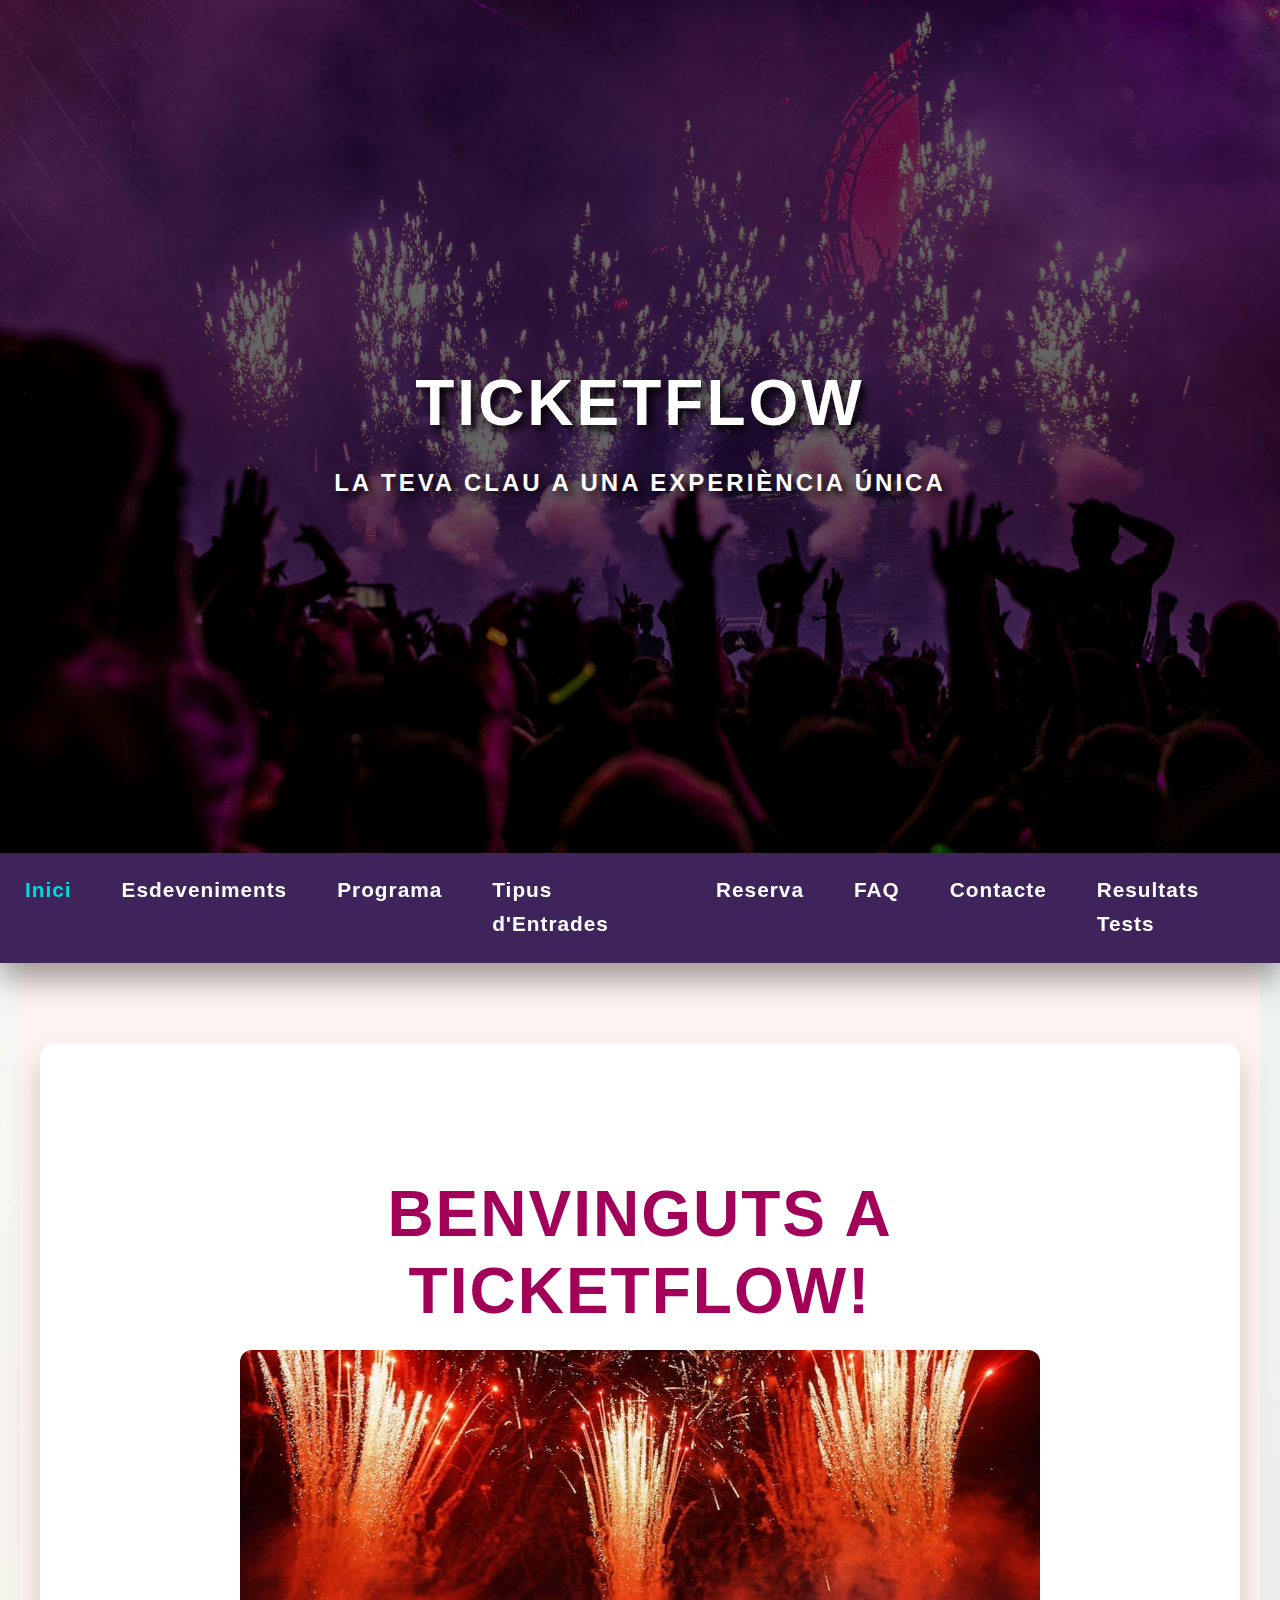
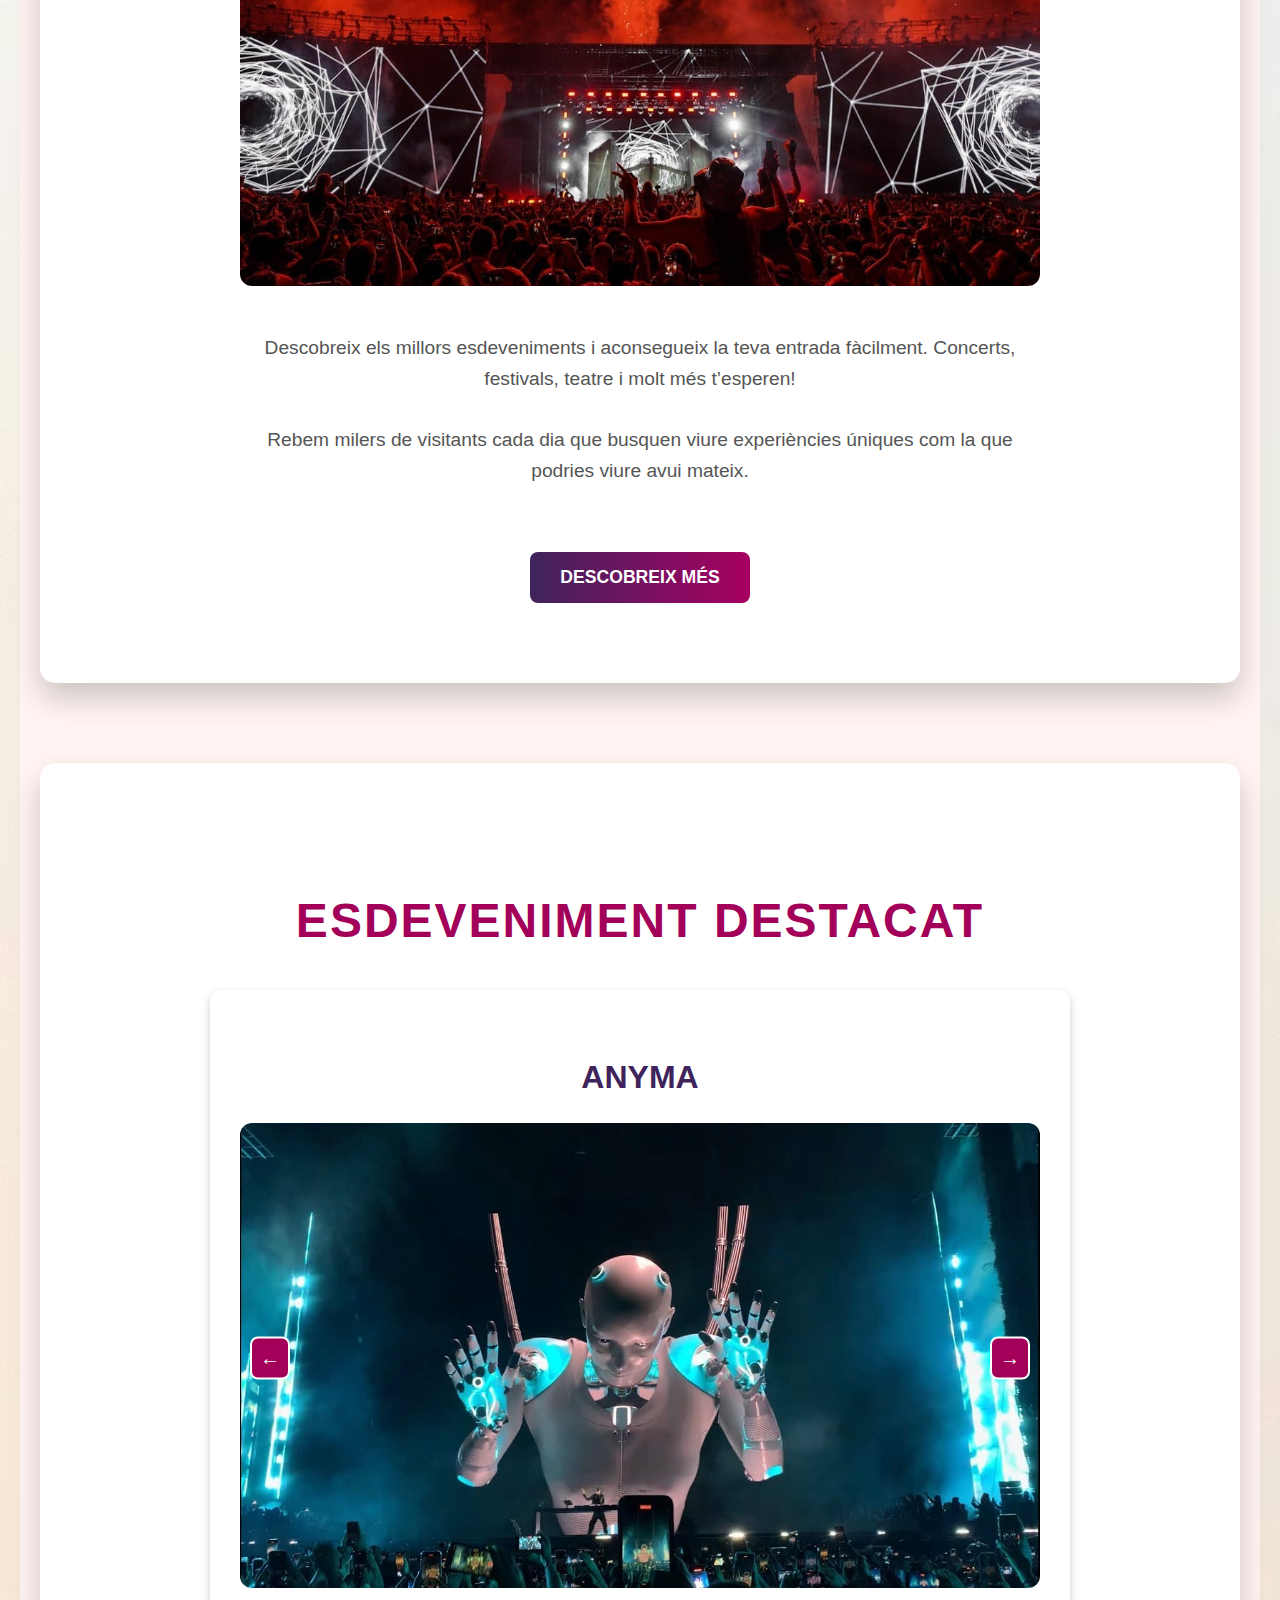
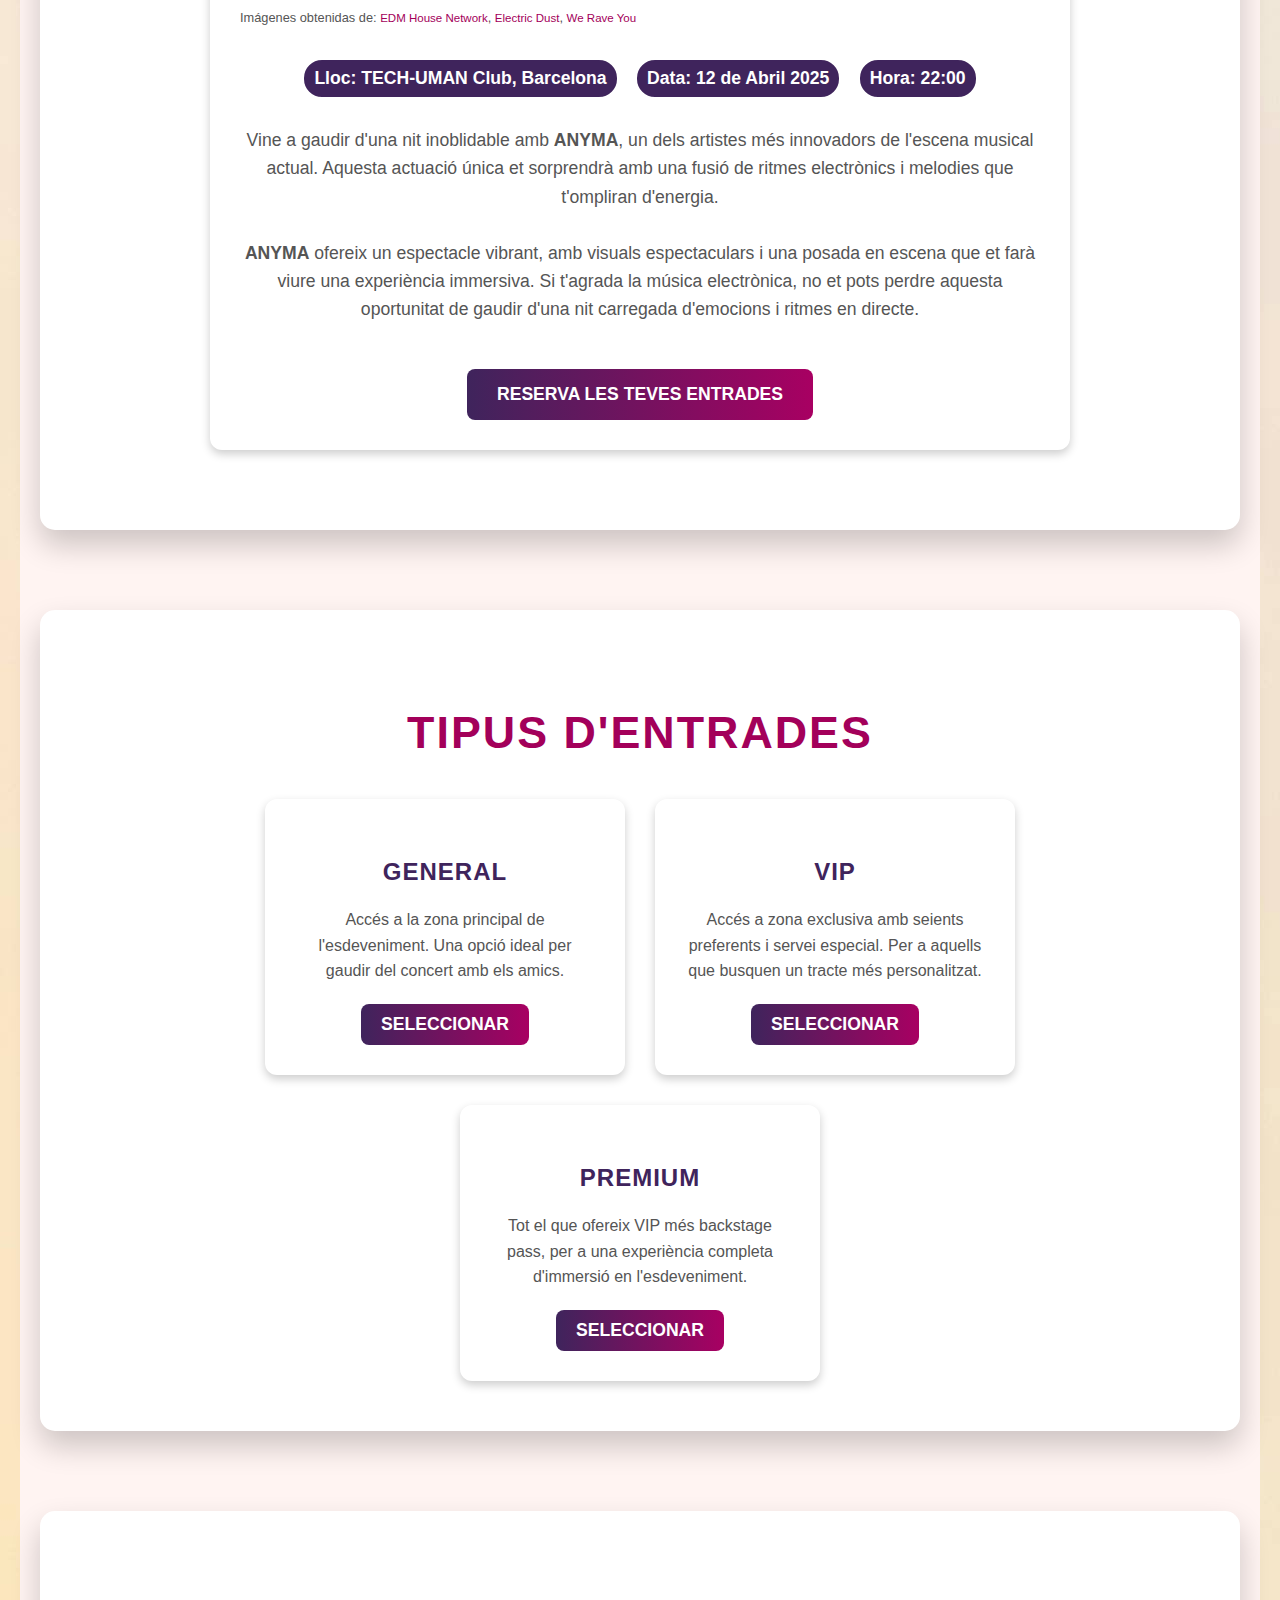
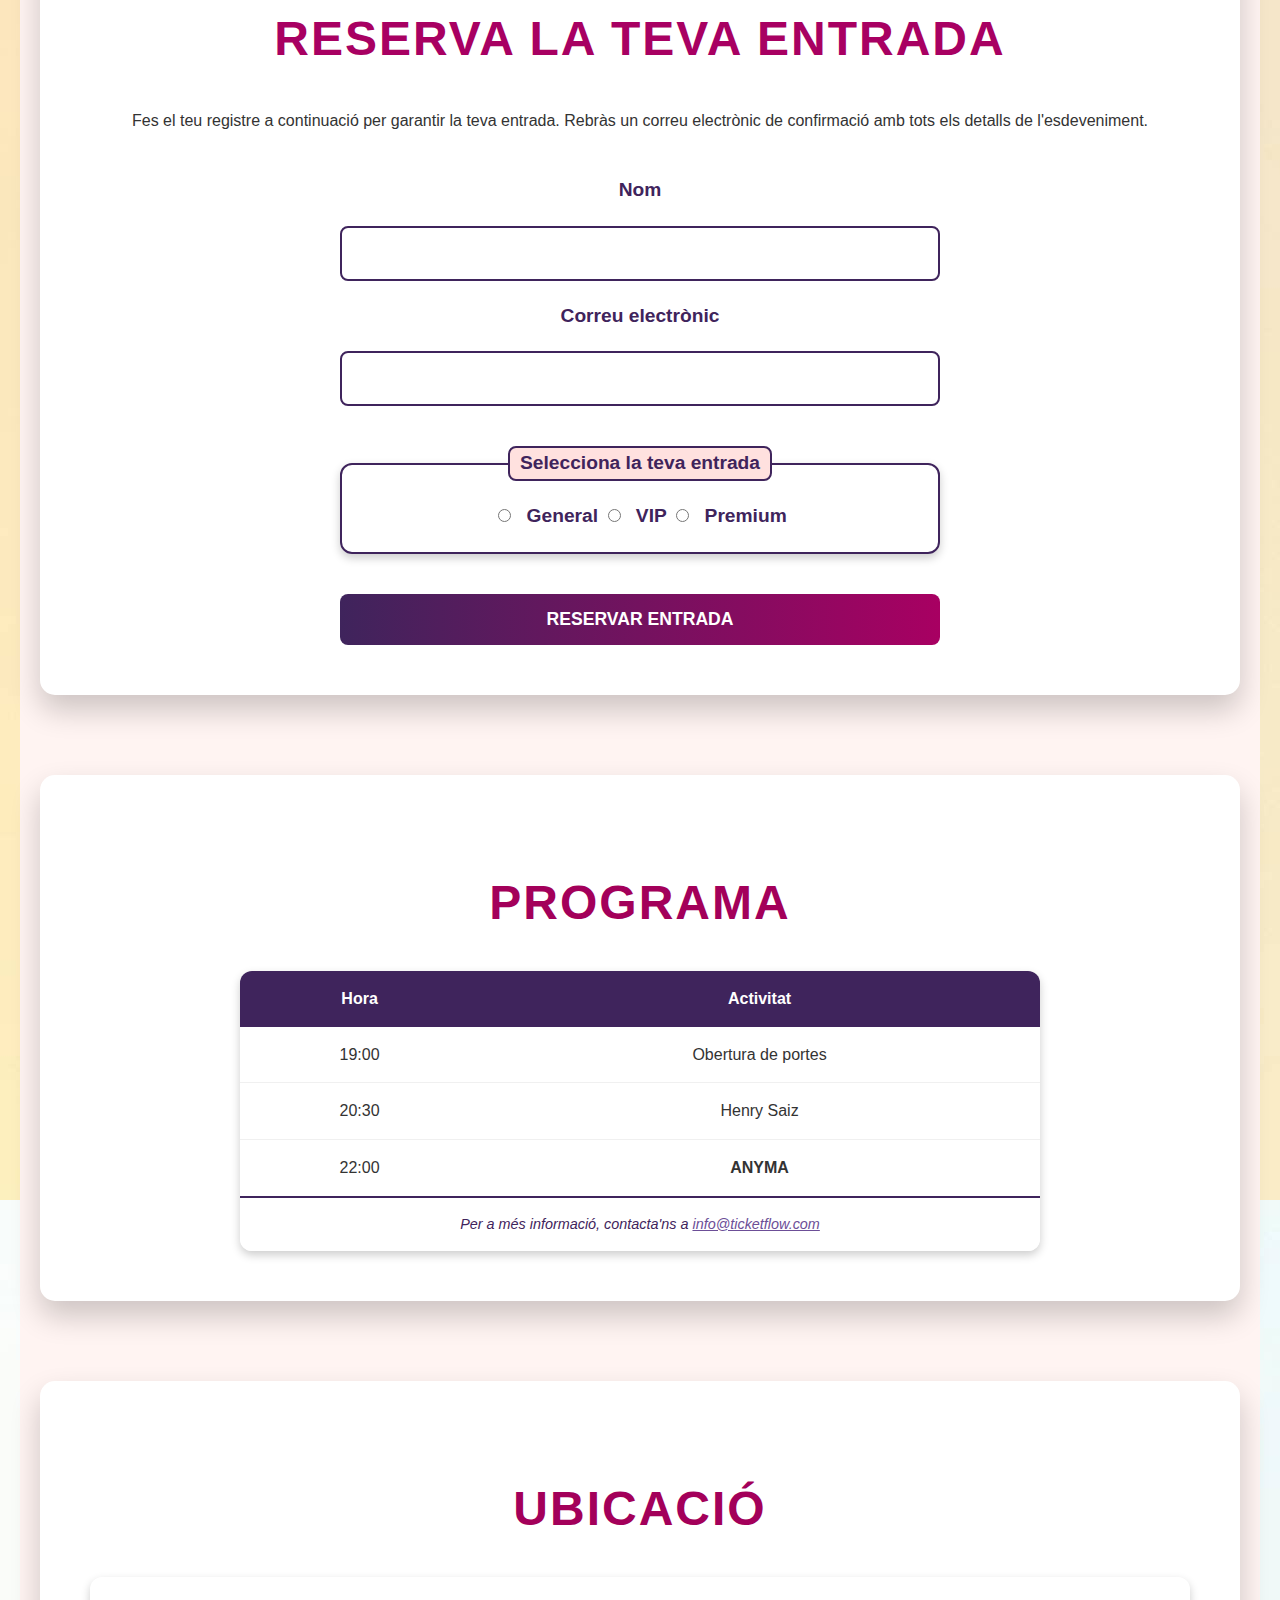
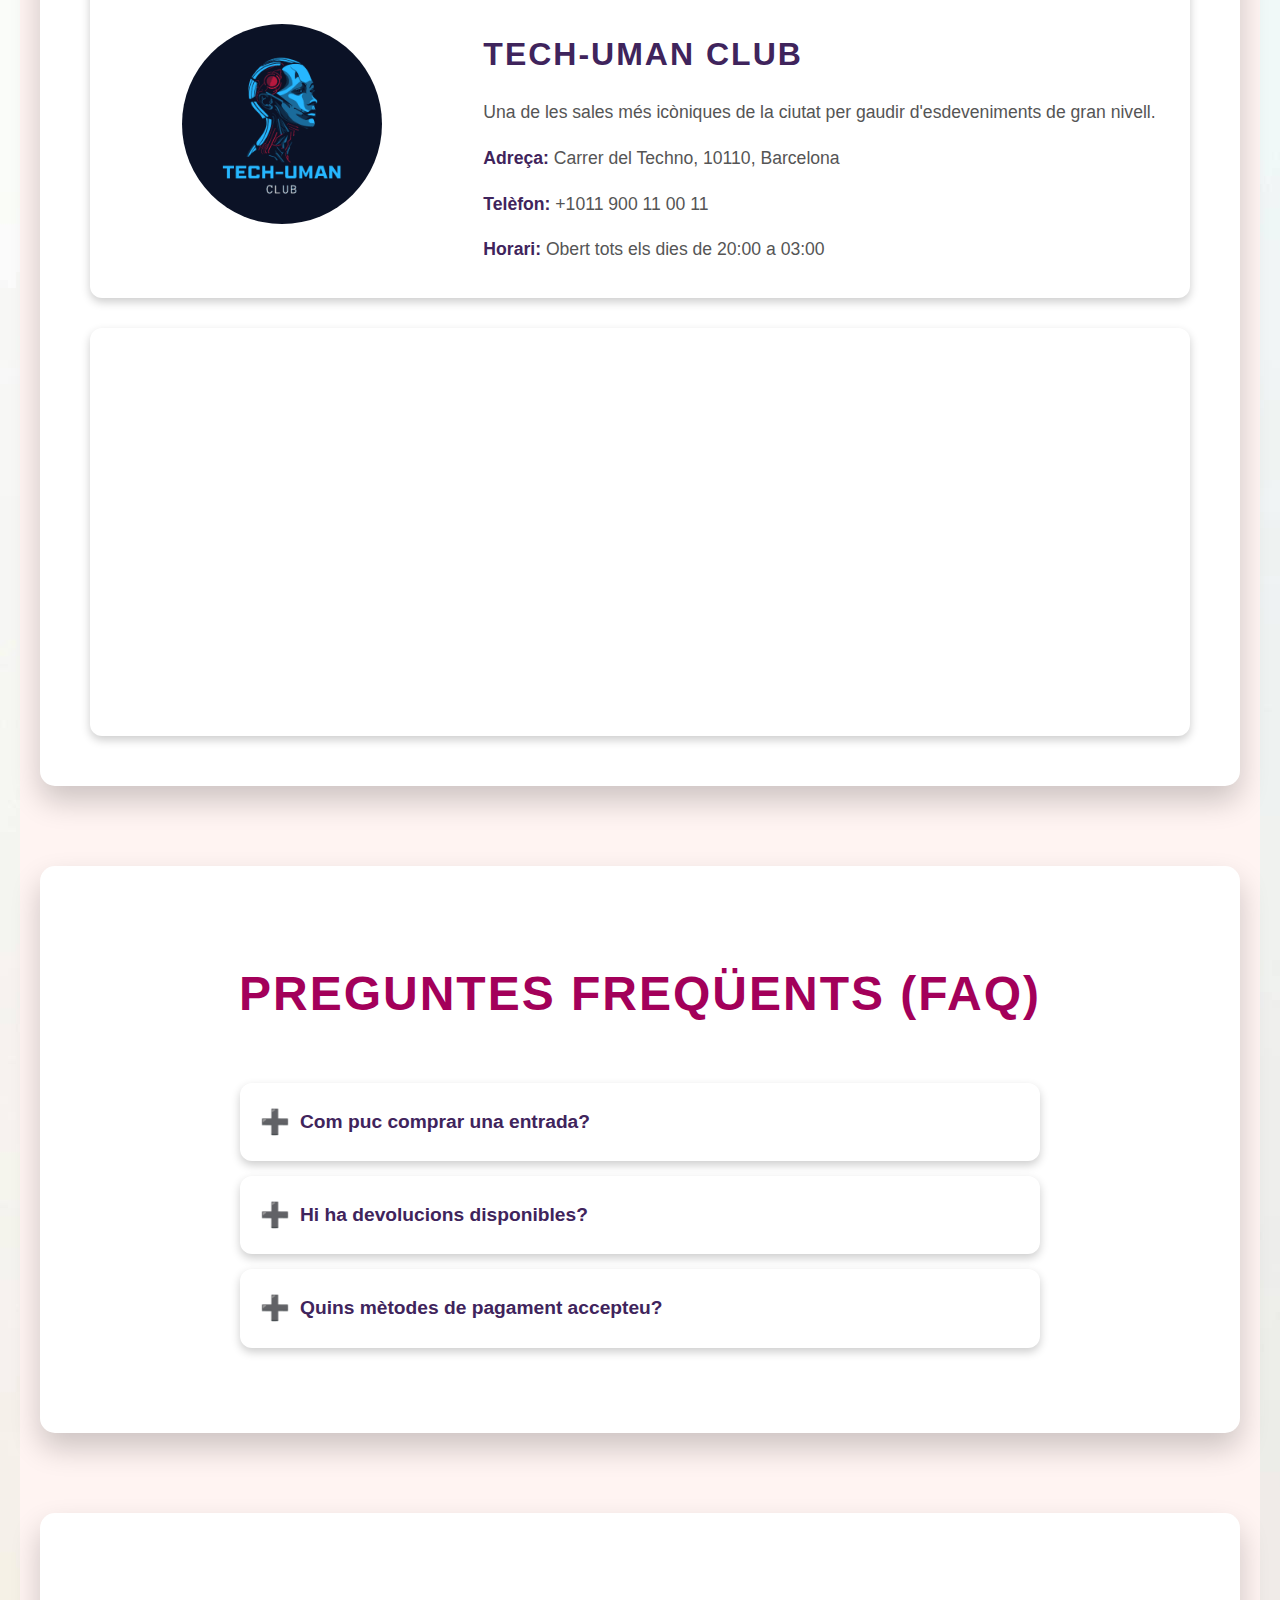
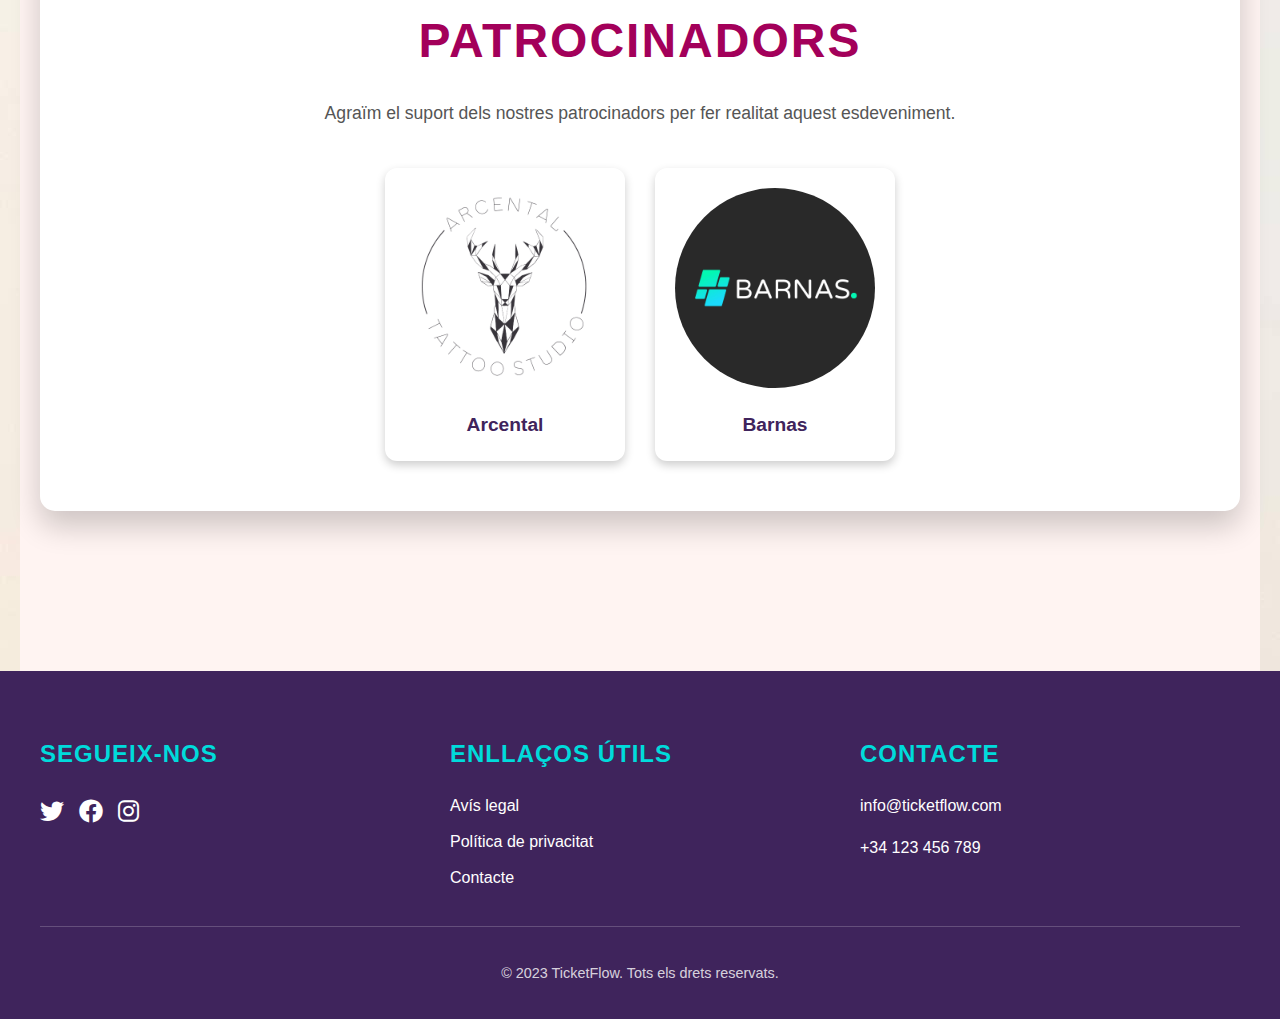
==== commit 00a9ee0a: "Color mejorado info tabla" ====
--- a/index.html
+++ b/index.html
@@ -323,4 +323,4 @@
     <script src="script.js"></script>
 </body>
 
-</html>+</html>
--- a/styles.css
+++ b/styles.css
@@ -915,17 +915,18 @@
   }
   
 
-  /* Botones del slider */
+  /* Botones del carrusel */
   .carousel-button {
     position: absolute;
     top: 50%;
     transform: translateY(-50%);
-    background-color: rgba(0, 0, 0, 0.5);
+    background-color: #A3005A;
     color: white;
-    border: none;
-    padding: 10px;
+    border: 2px solid white;
+    padding: 8px;
     cursor: pointer;
     z-index: 1;
+    font-size: 20px;
   }
   
   .carousel-button.prev {
@@ -1195,4 +1196,4 @@
     font-weight: 700;
     letter-spacing: 1px;
     text-align: center;
-}+}
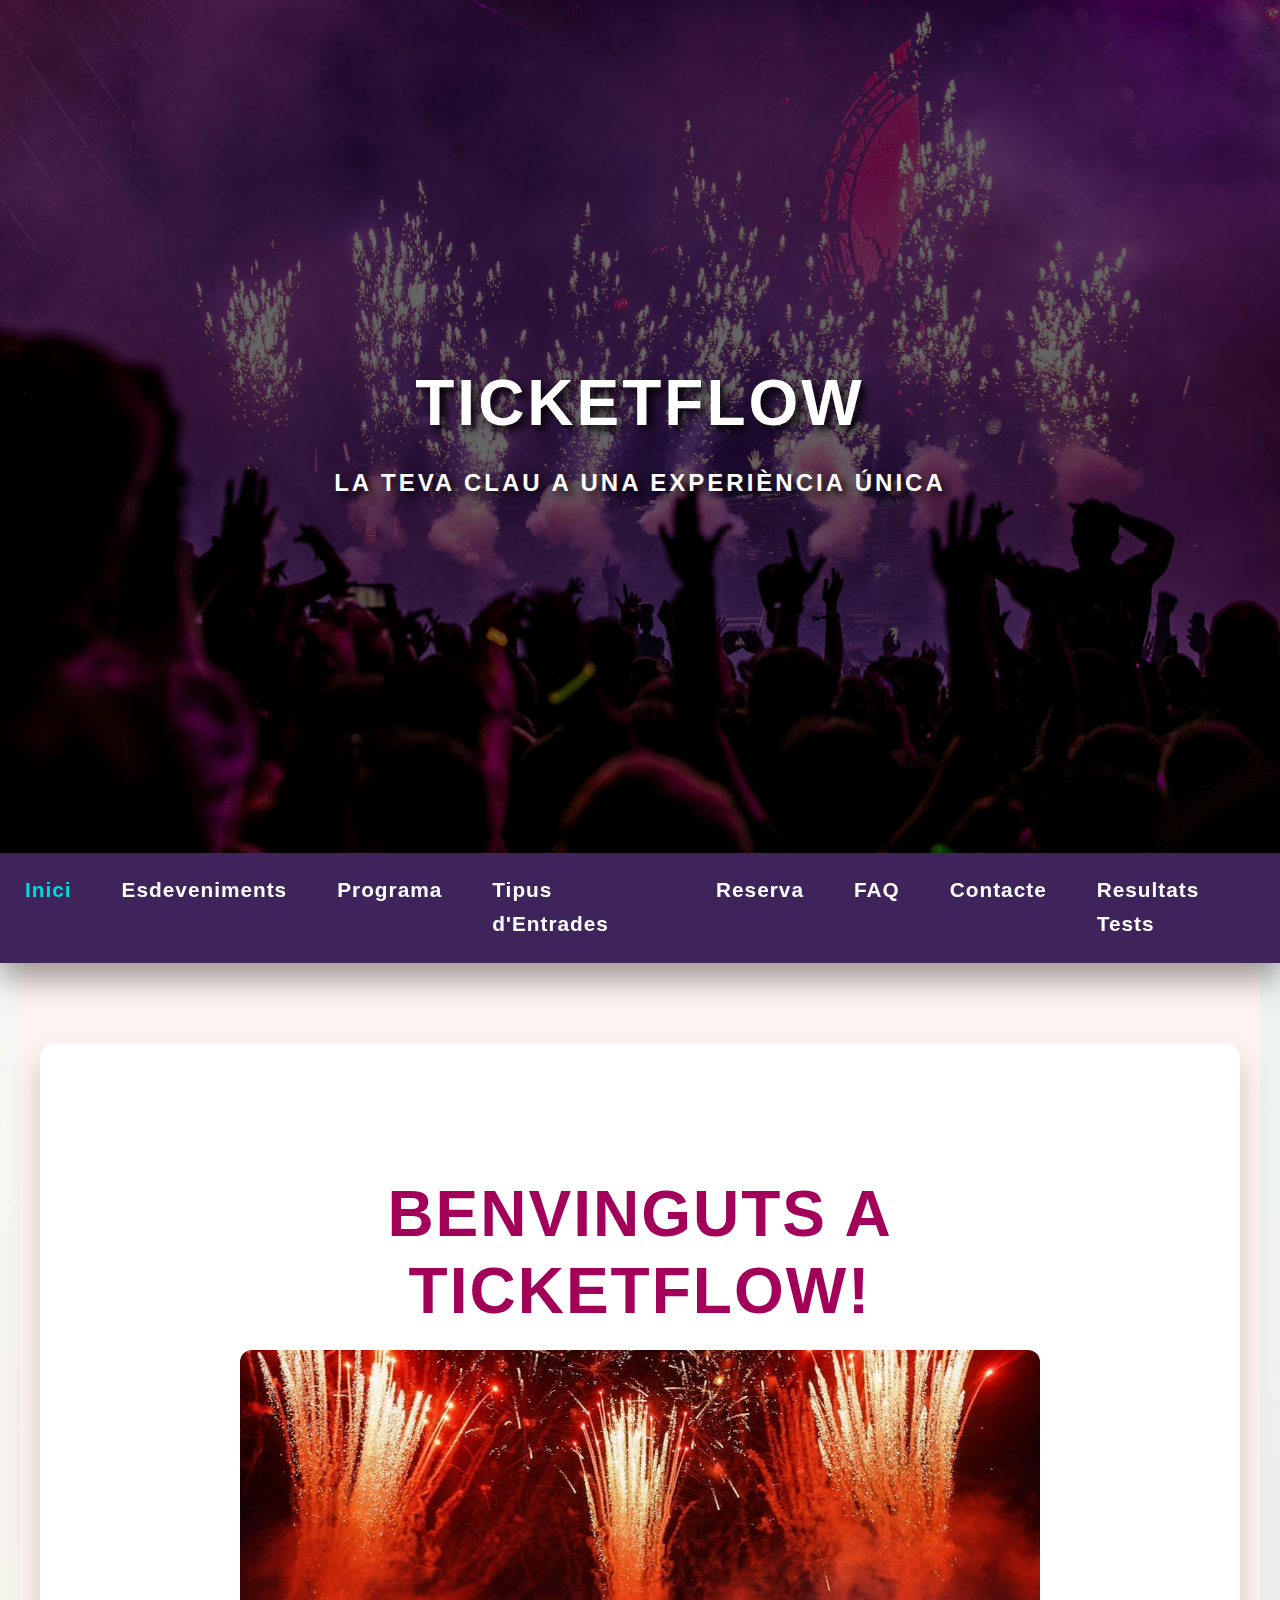
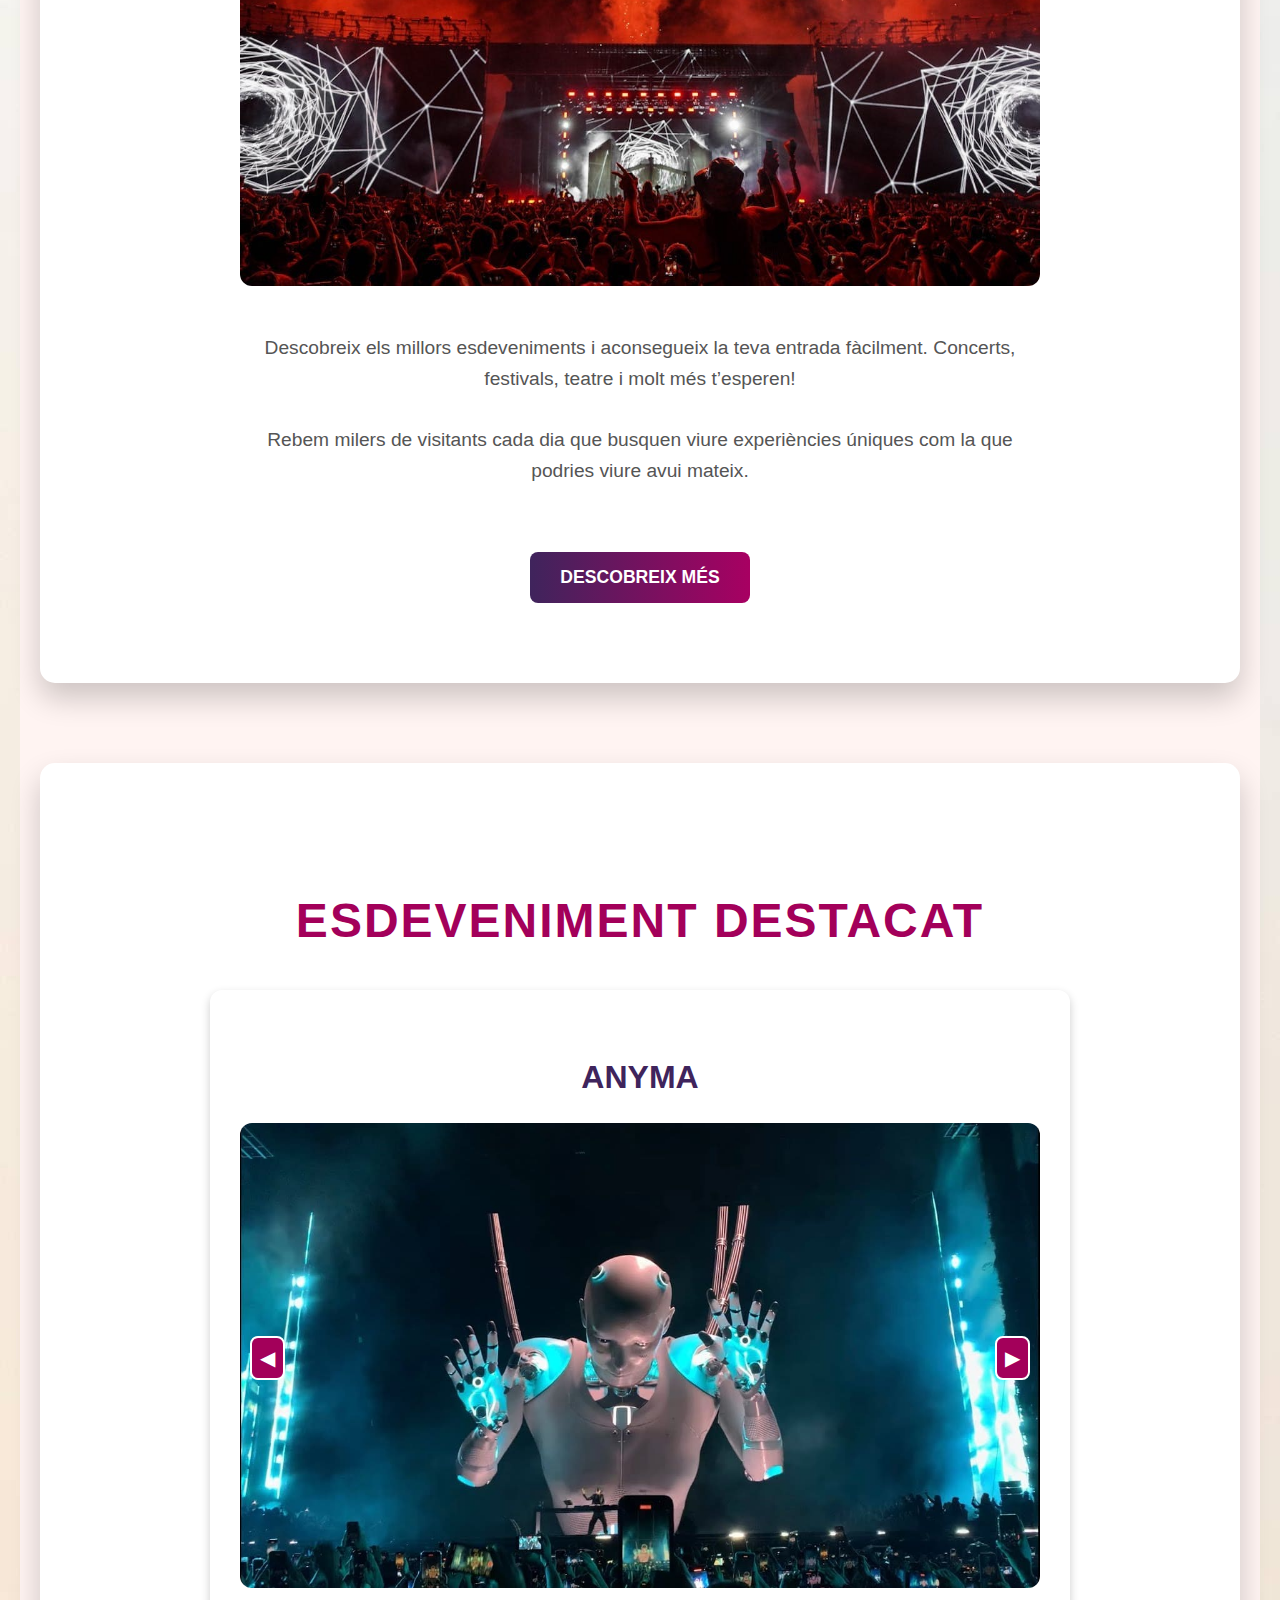
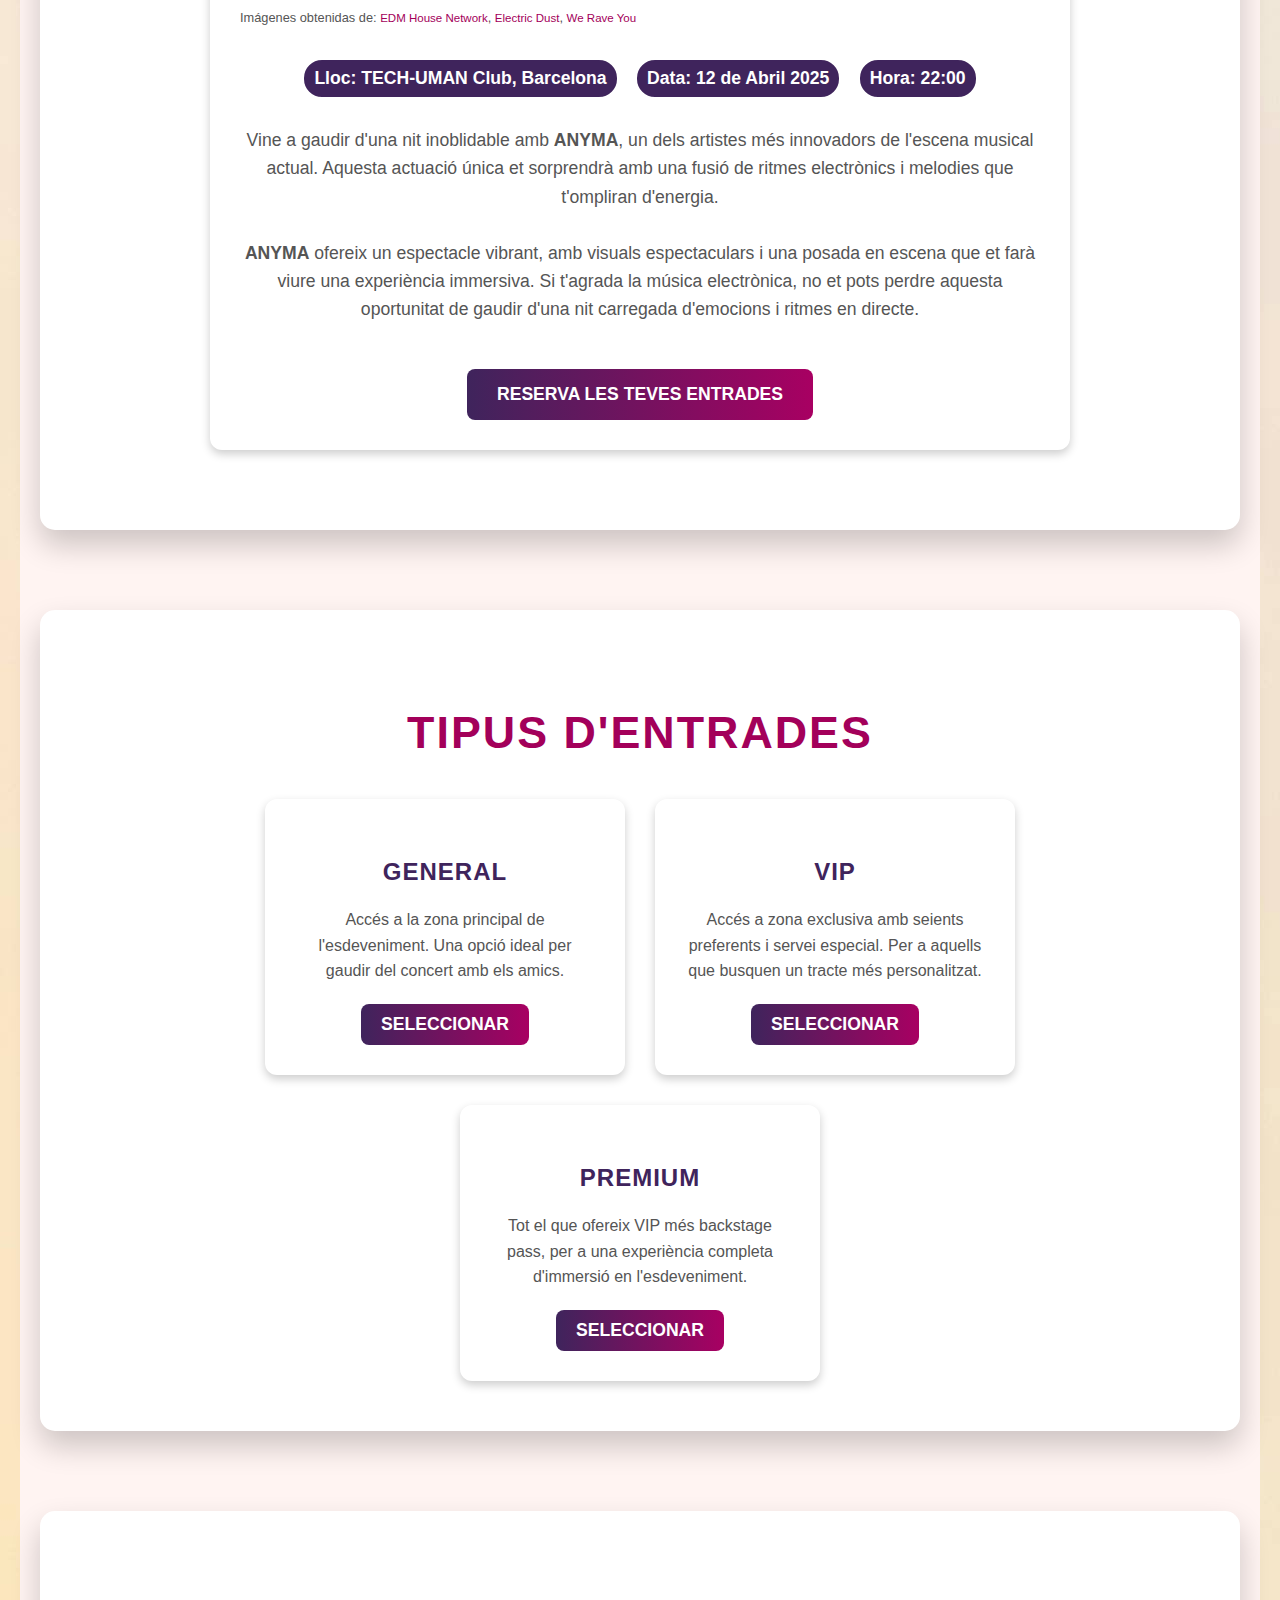
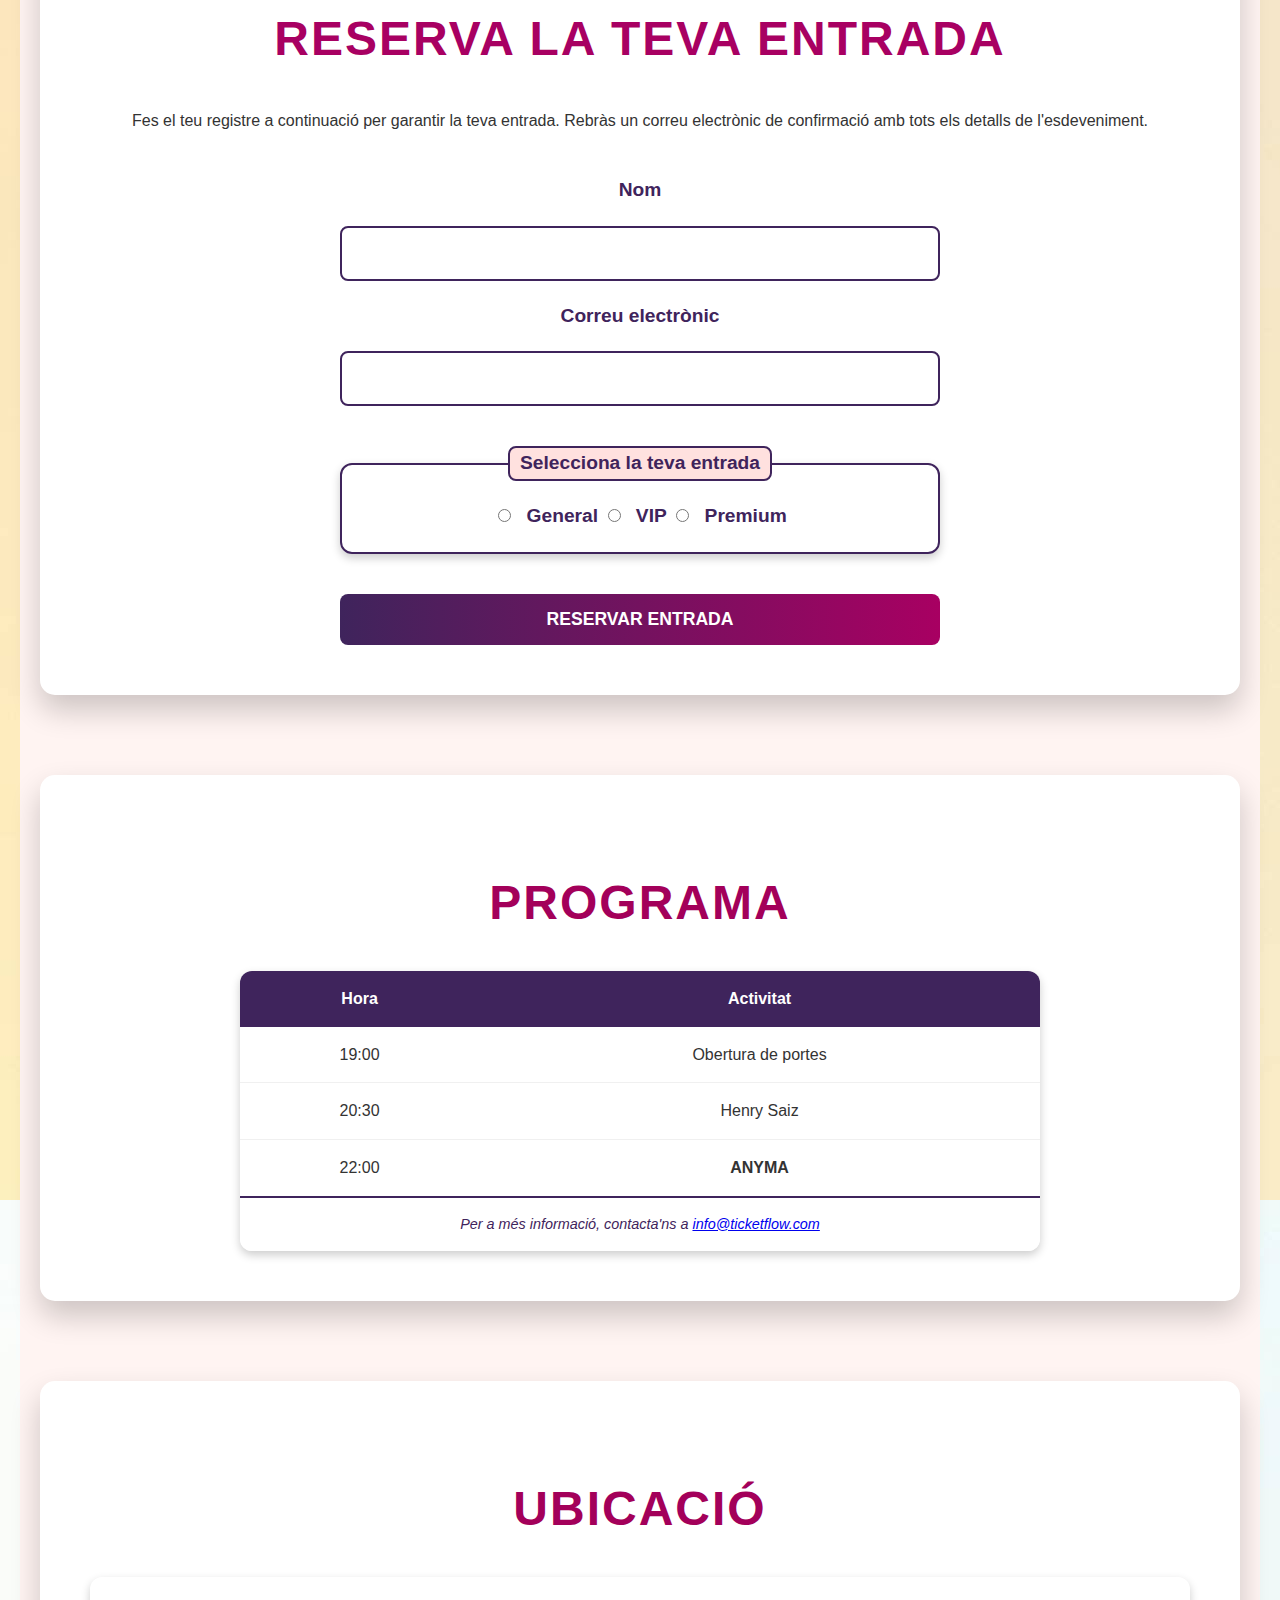
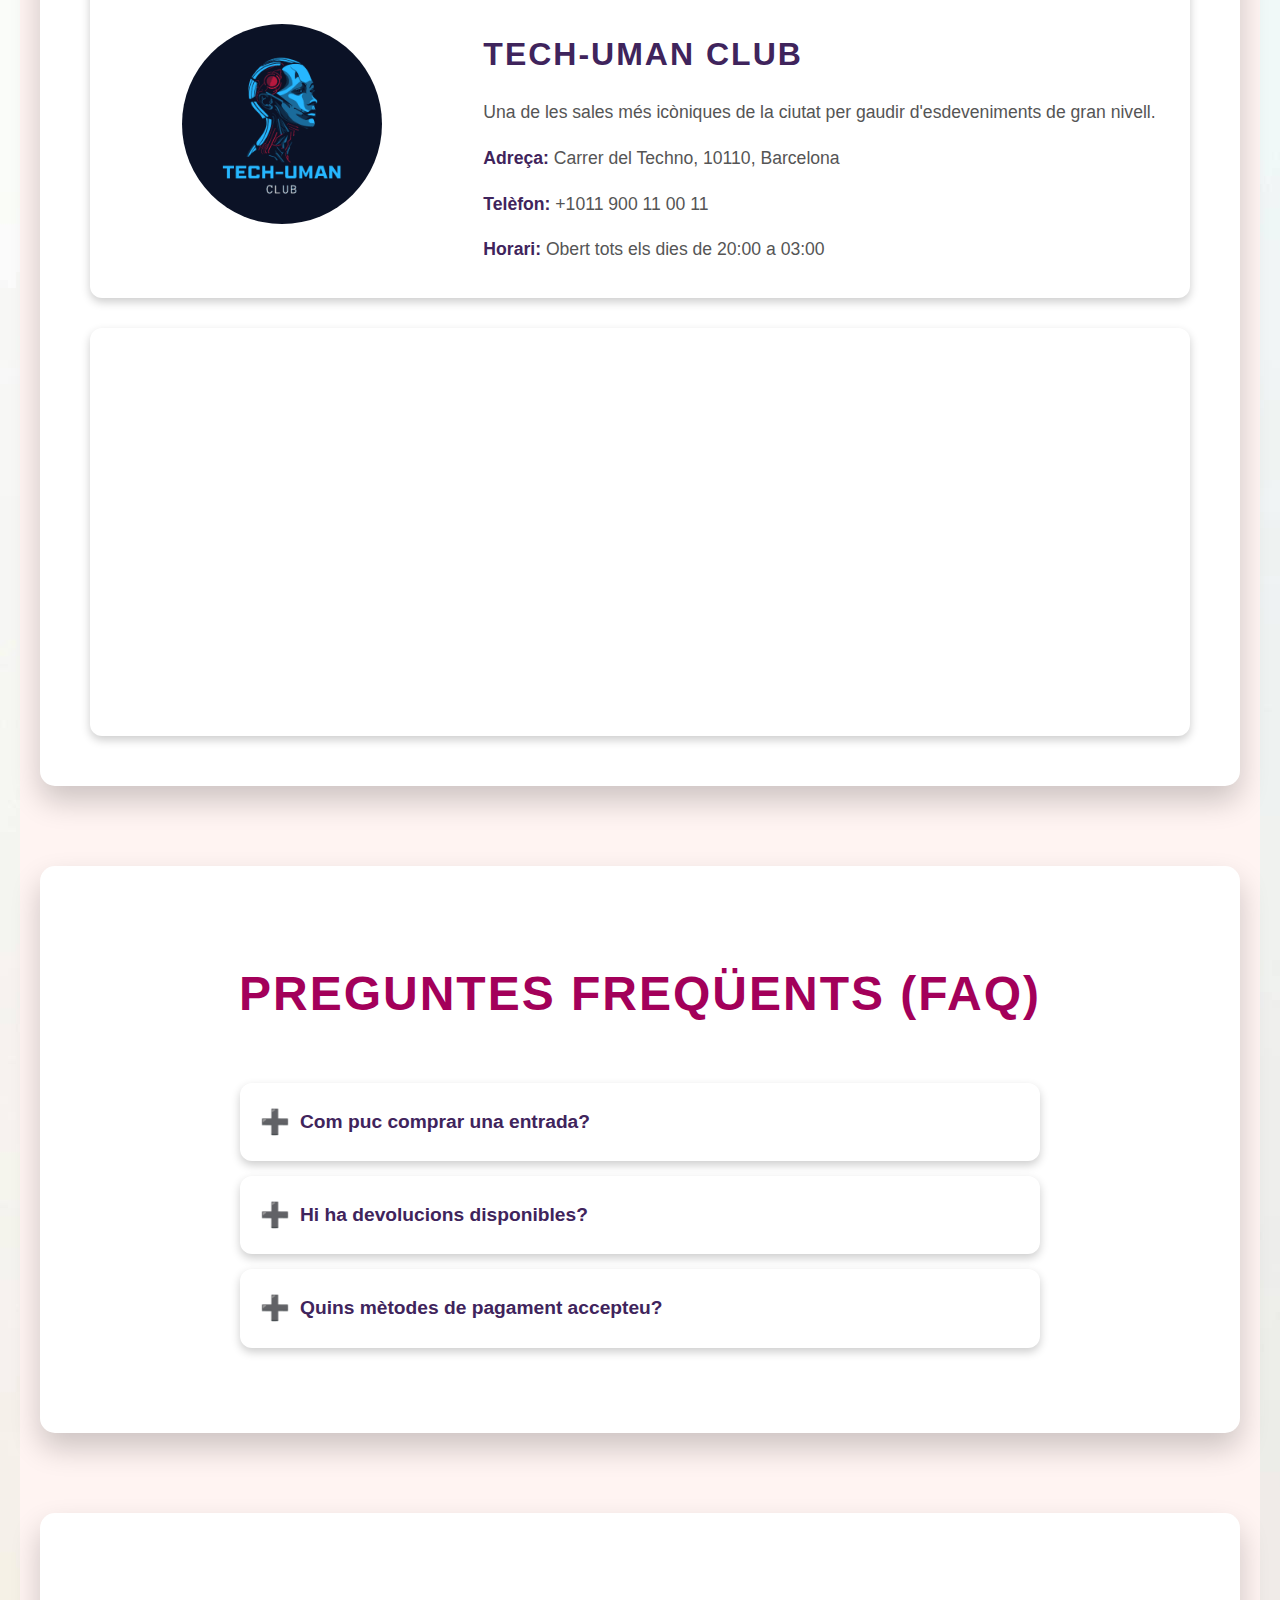
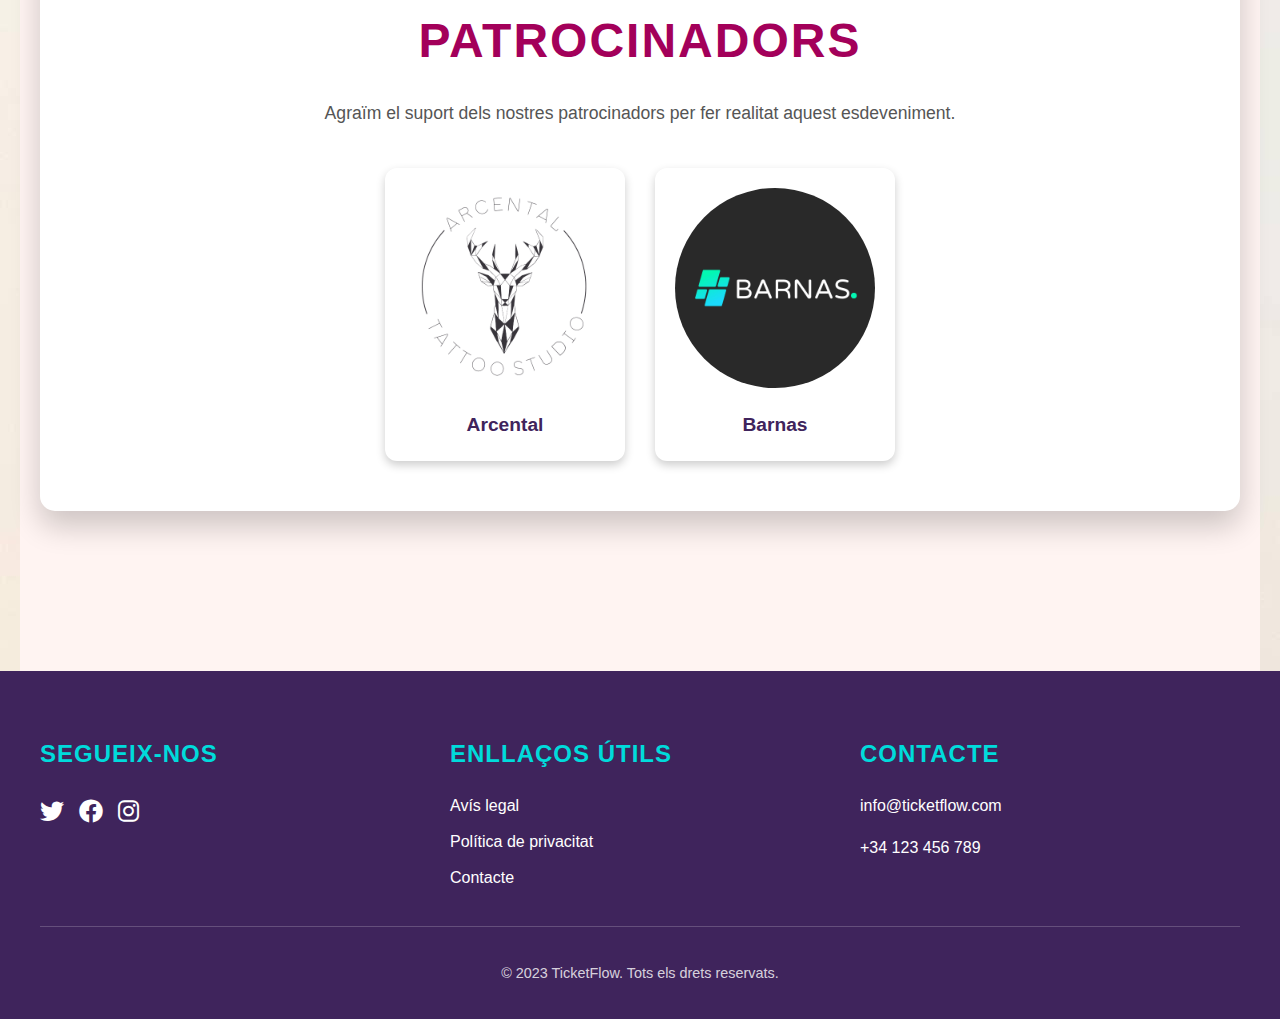
==== commit 5cdfd4df: "Cambio de color info table" ====
--- a/index.html
+++ b/index.html
@@ -68,8 +68,8 @@
                     <img src="Tale-Of-Us-Afterlife-at-Hi-Ibiza-04.jpg" alt="ANYMA en concert 3" class="img-secundaria">
 
                     <!-- Botones para el carrusel -->
-                    <button class="carousel-button prev" tabindex="9" aria-label="Imatge anterior">←</button>
-                    <button class="carousel-button next" tabindex="10" aria-label="Imatge següent">→</button>
+                    <button class="carousel-button prev" tabindex="9" aria-label="Imatge anterior">◀</button>
+                    <button class="carousel-button next" tabindex="10" aria-label="Imatge següent">▶</button>
                 </div>
 
                 <!-- Créditos de las imágenes -->
@@ -189,8 +189,7 @@
                     <tr>
                         <td colspan="2" style="text-align: center; font-style: italic;">
                             Per a més informació, contacta'ns a
-                            <a href="mailto:info@ticketflow.com" style="color: #6c4e97; text-decoration: underline;"
-                                tabindex="24">
+                            <a href="mailto:info@ticketflow.com" id="info-table" tabindex="24">
                                 info@ticketflow.com
                             </a>
                         </td>
